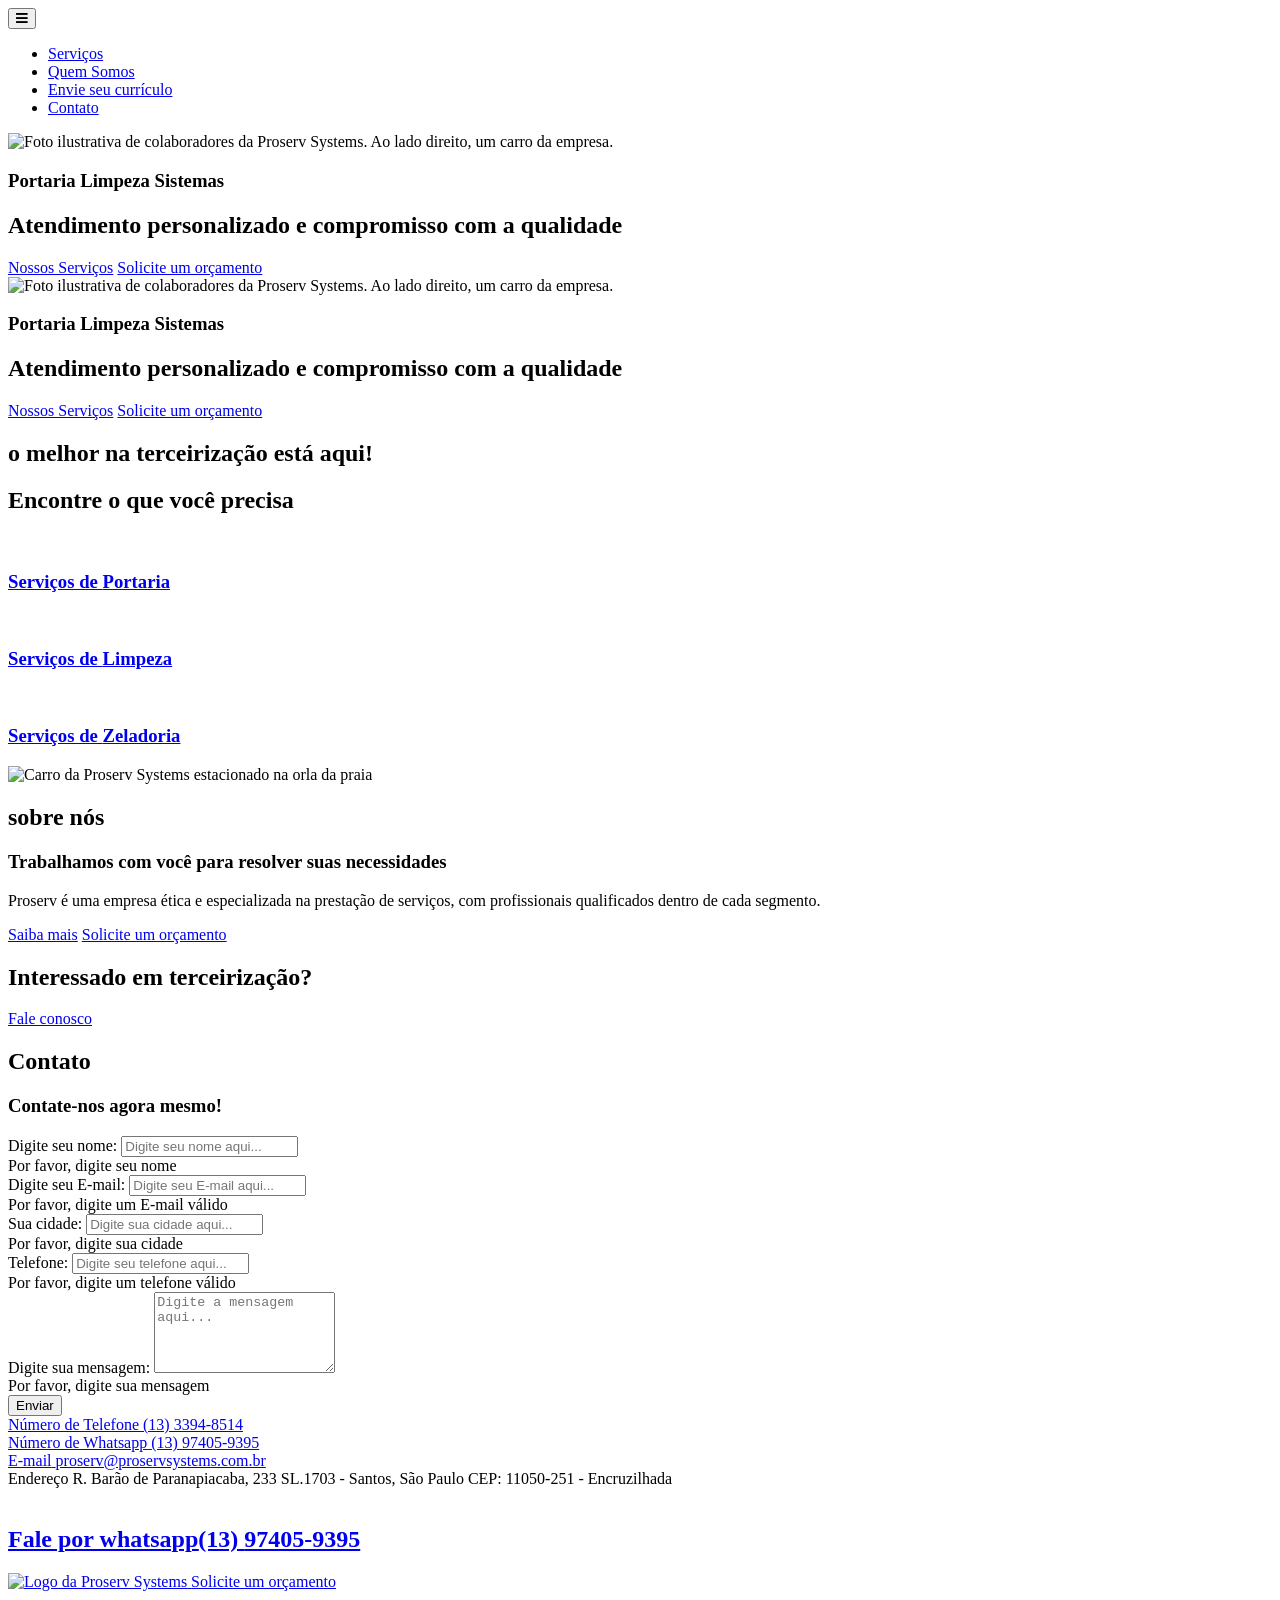
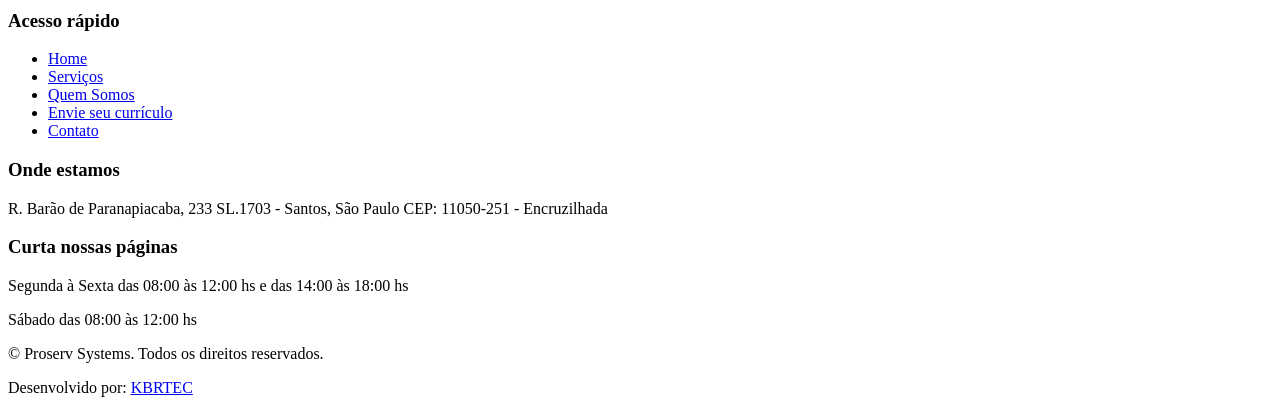
==== proserv/index.html @ 967d09c5 "Criando o site da PROSERV corrigido Retirei de todos as paginas o código que levava para o link exte" ====
<!DOCTYPE html>
<html lang='pt-br'>

<head>

    <!-- Global site tag (gtag.js) - Google Analytics -->
    <script async src="https://www.googletagmanager.com/gtag/js?id=UA-169419126-1"></script>
    <script>
        window.dataLayer = window.dataLayer || [];
        function gtag() { dataLayer.push(arguments); }
        gtag('js', new Date());

        gtag('config', 'UA-169419126-1');
    </script>


    <meta charset="utf-8">
    <meta name="viewport" content="width=device-width, initial-scale=1">
    <meta http-equiv="X-UA-Compatible" content="ie=edge">

    <!-- Rich Snippets - SCHEMA.ORG -->
    <script type="application/ld+json">
    {
      "@context": "https://schema.org",
      "@type": "LocalBusiness",
      "url": "https://proservsystems.com.br/",
	  "name": "Prestação de serviços de zeladoria, portaria e limpeza em Santos | PROSERV Systems",
	  "description": "Prestação de serviços de zeladoria, portaria e limpeza em Santos. Profissionais qualificados dentro de cada segmento. Atende toda a Baixada Santista",
	  "logo" : "https://proservsystems.com.br/images/logo-p.png",
      "telephone": "+55 (13) 97405-9395",
	  "email": "contato@proservsystems.com.br",
	  "address": {
		"@type" : "PostalAddress",
		"streetAddress" : "Rua Barão de Paranapiacaba, 233 - Sala 1703",
		"addressLocality" : "Encruzilhada - Santos",
		"addressRegion" : "São Paulo",
        "postalCode": "11050-251" },
	  "sameAs": [
		"https://www.facebook.com/Proserv-Systems-1912623182360476/",
		"https://www.instagram.com/proservsystems/"
		]
    }
</script>

    <!-- for Google -->
    <meta name="description"
        content="Prestação de serviços de zeladoria, portaria e limpeza em Santos. Profissionais qualificados dentro de cada segmento. Faça já seu orçamento." />
    <meta name="company" content="Prestação de serviços de zeladoria, portaria e limpeza em Santos | Proserv Systems" />
    <meta name="author" content="KBR TEC" />
    <meta name="copyright" content="Todos os direitos reservados" />
    <meta name="application-name"
        content="Prestação de serviços de zeladoria, portaria e limpeza em Santos | Proserv Systems" />
    <meta name="distribution" content="Global" />
    <meta name="rating" content="General" />
    <meta name="keywords" content="" />

    <!-- Facebook -->
    <meta property="og:type" content="website">
    <meta property="og:url" content="https://www.proservsystems.com.br">
    <meta property="og:title"
        content="Prestação de serviços de zeladoria, portaria e limpeza em Santos | Proserv Systems">
    <meta property="og:site_name"
        content="Prestação de serviços de zeladoria, portaria e limpeza em Santos | Proserv Systems">
    <meta property="og:description"
        content="Prestação de serviços de zeladoria, portaria e limpeza em Santos. Profissionais qualificados dentro de cada segmento. Faça já seu orçamento.">
    <meta property="og:image" content="https://www.proservsystems.com.br/images/proserv-logo-seo.png">

    <!-- Twitter -->
    <meta name="twitter:card" content="summary" />
    <meta name="twitter:title"
        content="Prestação de serviços de zeladoria, portaria e limpeza em Santos | Proserv Systems" />
    <meta property="twitter:description"
        content="Prestação de serviços de zeladoria, portaria e limpeza em Santos. Profissionais qualificados dentro de cada segmento. Faça já seu orçamento.">
    <meta property="twitter:image" content="https://www.proservsystems.com.br/images/proserv-logo-seo.png">
    <!-- /Share metatags goes here -->


    <link rel="apple-touch-icon" sizes="57x57"
        href="https://www.proservsystems.com.br/images/favicon/apple-icon-57x57.png">
    <link rel="apple-touch-icon" sizes="60x60"
        href="https://www.proservsystems.com.br/images/favicon/apple-icon-60x60.png">
    <link rel="apple-touch-icon" sizes="72x72"
        href="https://www.proservsystems.com.br/images/favicon/apple-icon-72x72.png">
    <link rel="apple-touch-icon" sizes="76x76"
        href="https://www.proservsystems.com.br/images/favicon/apple-icon-76x76.png">
    <link rel="apple-touch-icon" sizes="114x114"
        href="https://www.proservsystems.com.br/images/favicon/apple-icon-114x114.png">
    <link rel="apple-touch-icon" sizes="120x120"
        href="https://www.proservsystems.com.br/images/favicon/apple-icon-120x120.png">
    <link rel="apple-touch-icon" sizes="144x144"
        href="https://www.proservsystems.com.br/images/favicon/apple-icon-144x144.png">
    <link rel="apple-touch-icon" sizes="152x152"
        href="https://www.proservsystems.com.br/images/favicon/apple-icon-152x152.png">
    <link rel="apple-touch-icon" sizes="180x180"
        href="https://www.proservsystems.com.br/images/favicon/apple-icon-180x180.png">
    <link rel="icon" type="image/png" sizes="192x192"
        href="https://www.proservsystems.com.br/images/favicon/android-icon-192x192.png">
    <link rel="icon" type="image/png" sizes="32x32"
        href="https://www.proservsystems.com.br/images/favicon/favicon-32x32.png">
    <link rel="icon" type="image/png" sizes="96x96"
        href="https://www.proservsystems.com.br/images/favicon/favicon-96x96.png">
    <link rel="icon" type="image/png" sizes="16x16"
        href="https://www.proservsystems.com.br/images/favicon/favicon-16x16.png">
    <link rel="manifest" href="/manifest.json">
    <meta name="msapplication-TileColor" content="#ffffff">
    <meta name="msapplication-TileImage" content="https://www.proservsystems.com.br/ms-icon-144x144.png">
    <meta name="theme-color" content="#ffffff">


    <link rel="stylesheet" href="https://www.proservsystems.com.br/css/vendor/bootstrap.min.css">


    <link rel="stylesheet" href="https://cdnjs.cloudflare.com/ajax/libs/font-awesome/5.11.2/css/all.min.css"
        crossorigin="anonymous">


    <link rel="stylesheet" href="https://cdnjs.cloudflare.com/ajax/libs/slick-carousel/1.9.0/slick.min.css">
    <link rel="stylesheet" href="https://cdnjs.cloudflare.com/ajax/libs/slick-carousel/1.9.0/slick-theme.min.css">


    <link rel="stylesheet" href="https://www.proservsystems.com.br/css/style.css">

    <title>Serviços de Portaria, Zeladoria e Limpeza em Santos | PROSERV Systems</title>
</head>

<body>

    <header class="header header-home">
        <div class="container">
            <div class="row align-items-center justify-content-between">
                <div class="col-9 col-lg-4">
                    <a href="index.html" title="Ir para página inicial">
                        <div class="logo" title="Serviços de Portaria, Zeladoria e Limpeza em Santos | PROSERV Systems">
                        </div>
                    </a>
                </div>

                <div class="col-3 d-lg-none navbar-btn navbar-btn-home">
                    <button class="navbar-toggler" type="button" data-toggle="collapse" data-target="#menu"
                        aria-controls="menu" aria-expanded="false" aria-label="Alterna navegação">
                        <span class="navbar-toggler-icon"><i class="fas fa-bars icon"></i></span>
                    </button>
                </div>

                <nav class="navbar navbar-expand-lg col-lg-8 navbar-home">
                    <div class="collapse navbar-collapse" id="menu">
                        <ul class="navbar-nav">
                            <li class="nav-item ">
                                <a class="nav-link" href="servicos.html"
                                    title="Conheça os serviços da Proserv Systems em Santos">Serviços</a>
                            </li>
                            <li class="nav-item ">
                                <a class="nav-link" href="quem-somos.html" title="Conheça a Proserv Systems">Quem
                                    Somos</a>
                            </li>
                            <li class="nav-item ">
                                <a class="nav-link" href="envie-seu-curriculo.html"
                                    title="Envie seu currículo para a Proserv Systems">Envie seu currículo</a>
                            </li>
                            <li class="nav-item nav-item-rounded ">
                                <a class="nav-link" href="contato.html" title="Fale com a Proserv Systems">Contato</a>
                            </li>
                        </ul>
                    </div>
                </nav>
            </div>
        </div>
    </header>



    <main class="home">
        <div class="slider-main">
            <div class="item">
                <div class="background">
                    <div class="image">
                        <img src="https://www.proservsystems.com.br/images/banner.jpg"
                            alt="Foto ilustrativa de colaboradores da Proserv Systems. Ao lado direito, um carro da empresa."
                            title="Serviços de Portaria, Limpeza e Zeladoria em Santos | PROSERV Systems">
                    </div>
                </div>
                <div class="content">
                    <h3 class="subtitle"
                        title="Conheça os serviços de Portaria, Limpeza e Zeladoria em Santos | PROSERV Systems">
                        <span class="item">Portaria</span>
                        <span class="item">Limpeza</span>
                        <span class="item">Sistemas</span>
                    </h3>
                    <h2 class="title"
                        title="Atendimento personalizado e serviço de qualidade em Santos | PROSERV Systems">Atendimento
                        personalizado e compromisso com a qualidade</h2>
                    <div class="btn-action">
                        <a href="servicos.html" title="Conheça os serviços da Proserv Systems em Santos"
                            class="btn btn-white">Nossos Serviços</a>
                        <a href="contato.html" title="Solicite um orçamento com a Proserv Systems em Santos"
                            class="btn btn-orange">Solicite um orçamento</a>
                    </div>
                </div>
            </div>
            <div class="item">
                <div class="background">
                    <div class="image">
                        <img src="https://www.proservsystems.com.br/images/banner.jpg"
                            alt="Foto ilustrativa de colaboradores da Proserv Systems. Ao lado direito, um carro da empresa."
                            title="Serviços de Portaria, Limpeza e Zeladoria na Baixada Santista | PROSERV Systems">
                    </div>
                </div>
                <div class="content">
                    <h3 class="subtitle"
                        title="Conheça os serviços de Portaria, Limpeza e Zeladoria na Baixada Santista | PROSERV Systems">
                        <span class="item">Portaria</span>
                        <span class="item">Limpeza</span>
                        <span class="item">Sistemas</span>
                    </h3>
                    <h2 class="title"
                        title="Atendimento personalizado e serviço de qualidade na Baixada Santista | PROSERV Systems">
                        Atendimento personalizado e compromisso com a qualidade</h2>
                    <div class="btn-action">
                        <a href="servicos.html" title="Conheça os serviços da Proserv Systems na Baixada Santista"
                            class="btn btn-white">Nossos Serviços</a>
                        <a href="contato.html" title="Solicite um orçamento com a Proserv Systems na Baixada Santista"
                            class="btn btn-orange">Solicite um orçamento</a>
                    </div>
                </div>
            </div>
        </div>

        <section class="servicos">
            <div class="container">
                <div class="row">
                    <div class="col-12">
                        <div class="box-title box-title-center">
                            <h1 class="title"
                                title="Serviços de Portaria, Zeladoria e Limpeza em Santos | PROSERV System">o melhor na
                                terceirização está aqui!</h1>
                            <h2 class="subtitle" title="Encontre o melhor da terceirização com a Proserv Systems">
                                Encontre o que você precisa</h2>
                        </div>
                    </div>
                </div>

                <div class="row lista-servicos">
                    <a href="servicos.html" title="Ver mais informações sobre os serviços de portaria | Proserv Systems"
                        class="col-md-4 item">
                        <div class="image">
                            <img src="https://www.proservsystems.com.br/images/servicos/portaria.png" class="img-fluid"
                                alt="" title="Serviços de Portaria em Santos | Proserv Systems">
                            <div class="icon"></div>
                        </div>
                        <div class="content">
                            <h3 class="title"
                                title="Saiba mais sobre os serviços de Portaria realizado pela Proserv Systems">
                                Serviços de
                                <span class="desc">Portaria</span>
                            </h3>
                        </div>
                    </a>

                    <a href="servicos.html" title="Ver mais informações sobre os serviços de limpeza | Proserv Systems"
                        class="col-md-4 item">
                        <div class="image">
                            <img src="https://www.proservsystems.com.br/images/servicos/limpeza.png" class="img-fluid"
                                alt="" title="Serviços de Limpeza em Santos | Proserv Systems">
                            <div class="icon"></div>
                        </div>
                        <div class="content">
                            <h3 class="title"
                                title="Saiba mais sobre os serviços de Limpeza realizado pela Proserv Systems">
                                Serviços de
                                <span class="desc">Limpeza</span>
                            </h3>
                        </div>
                    </a>

                    <a href="servicos.html"
                        title="Ver mais informações sobre os serviços de zeladoria | Proserv Systems"
                        class="col-md-4 item">
                        <div class="image">
                            <img src="https://www.proservsystems.com.br/images/servicos/zeladoria.png" class="img-fluid"
                                alt="" title="Serviços de Zeladoria em Santos | Proserv Systems">
                            <div class="icon"></div>
                        </div>
                        <div class="content">
                            <h3 class="title"
                                title="Saiba mais sobre os serviços de Zeladoria realizado pela Proserv Systems">
                                Serviços de
                                <span class="desc">Zeladoria</span>
                            </h3>
                        </div>
                    </a>
                </div>
            </div>
        </section>

        <section class="sobre">
            <div class="container-4k">
                <div class="row">
                    <div class="col-lg-5 destaque">
                        <div class="image">
                            <img src="https://www.proservsystems.com.br/images/carro-proserv.jpg"
                                alt="Carro da Proserv Systems estacionado na orla da praia"
                                title="Serviços de Portaria, Zeladoria e Limpeza em toda Baixada Santista | PROSERV Systems"
                                class="img">
                        </div>
                    </div>

                    <div class="col-lg-7 info">
                        <div class="content">
                            <div class="box-title">
                                <h2 class="title" title="Conheça a Proserv Systems">sobre nós</h2>
                                <h3 class="subtitle" title="Resolvemos suas necessidades com trabalho de qualidade">
                                    Trabalhamos com você para resolver suas necessidades</h3>
                            </div>

                            <p class="text">Proserv é uma empresa ética e especializada na prestação de serviços, com
                                profissionais qualificados dentro de cada segmento.</p>

                            <div class="btn-action">
                                <a href="quem-somos.html" title="Conheça a Proserv Systems"
                                    class="btn btn-orange btn-orange-outline">Saiba mais</a>
                                <a href="contato.html" title="Solicite um orçamento com a Proserv Systems"
                                    class="btn btn-white btn-white-outline">Solicite um orçamento</a>
                            </div>
                        </div>
                    </div>
                </div>
            </div>
        </section>

        <div class="cta">
            <div class="container">
                <div class="row">
                    <div class="col-12 content">
                        <h2 class="title" title="Tenha o melhor da terceirização com a Proserv Systems">Interessado em
                            terceirização?</h2>
                        <a href="contato.html" title="Fale com a Proserv Systems" class="btn btn-white">Fale conosco</a>
                    </div>
                </div>
            </div>
        </div>

        <section class="contato">
            <div class="container">
                <div class="row">
                    <div class="col-lg-6 form">
                        <div class="box-title">
                            <h2 class="title" title="Entre em contato com a Proserv Systems">Contato</h2>
                            <h3 class="subtitle"
                                title="A Proserv Systems atende toda a Baixada Santista, entre em contato agora mesmo">
                                Contate-nos agora mesmo!</h3>
                        </div>

                        <div class="alerts">

                        </div>

                        <form class="needs-validation form-default" method="POST"
                            action="https://www.proservsystems.com.br/contato" novalidate>
                            <input type="hidden" name="_token" value="OtVIyvFbImjmT1No0rNifzD20YSqxWtW8DyvODJH">
                            <div class="form-row">
                                <div class="col-12">
                                    <label for="nome">Digite seu nome:</label>
                                    <input type="text" class="form-control" maxlength="600" name="nome" value=""
                                        id="nome" placeholder="Digite seu nome aqui..." required>
                                    <div class="invalid-feedback">
                                        Por favor, digite seu nome
                                    </div>
                                </div>
                            </div>

                            <div class="form-row">
                                <div class="col-12">
                                    <label for="email">Digite seu E-mail:</label>
                                    <input type="email" class="form-control" maxlength="600" name="email" value=""
                                        id="email" placeholder="Digite seu E-mail aqui..." required>
                                    <div class="invalid-feedback">
                                        Por favor, digite um E-mail válido
                                    </div>
                                </div>
                            </div>

                            <div class="form-row">
                                <div class="col-md-6">
                                    <label for="cidade">Sua cidade:</label>
                                    <input type="text" class="form-control" maxlength="600" name="cidade" value=""
                                        id="cidade" placeholder="Digite sua cidade aqui..." required>
                                    <div class="invalid-feedback">
                                        Por favor, digite sua cidade
                                    </div>
                                </div>

                                <div class="col-md-6">
                                    <label for="tel">Telefone:</label>
                                    <input type="tel" class="form-control" maxlength="15" name="tel" value="" id="tel"
                                        placeholder="Digite seu telefone aqui..." data-mask="(99) 99999-9999" required>
                                    <div class="invalid-feedback">
                                        Por favor, digite um telefone válido
                                    </div>
                                </div>
                            </div>

                            <div class="form-row">
                                <div class="col-12">
                                    <label for="msg">Digite sua mensagem:</label>
                                    <textarea class="form-control" maxlength="600" name="msg" value="" id="msg" rows="5"
                                        placeholder="Digite a mensagem aqui..." required></textarea>
                                    <div class="invalid-feedback">
                                        Por favor, digite sua mensagem
                                    </div>
                                </div>
                            </div>

                            <button title="Enviar mensagem" type="submit"
                                class="btn btn-orange btn-orange-outline">Enviar</button>
                        </form>
                    </div>

                    <div class="col-lg-6 info">
                        <div class="lista-contato">
                            <a href="tel:1333948514" title="Ligar para a Proserv Systems" target="_blank" class="item">
                                <div class="image">
                                    <div class="icon" id="icon-tel"></div>
                                </div>
                                <div class="content">
                                    <span class="title">Número de Telefone</span>
                                    <span class="desc">(13) 3394-8514</span>
                                </div>
                            </a>

                            <a href="https://api.whatsapp.com/send?phone=5513974059395"
                                title="Fale com a Proserv Systems por WhatsApp" target="_blank" class="item whatslink">
                                <div class="image">
                                    <div class="icon" id="icon-whats"></div>
                                </div>
                                <div class="content">
                                    <span class="title">Número de Whatsapp</span>
                                    <span class="desc">(13) 97405-9395</span>
                                </div>
                            </a>

                            <a href="mailto:proserv@proservsystems.com.br" title="Enviar e-mail para a Proserv Systems"
                                target="_blank" class="item">
                                <div class="image">
                                    <div class="icon" id="icon-email"></div>
                                </div>
                                <div class="content">
                                    <span class="title">E-mail</span>
                                    <span class="desc">proserv@proservsystems.com.br</span>
                                </div>
                            </a>
                        </div>

                        <div class="mapa" id="googleMapsArea">
                            <div id="googleMaps"
                                src="https://www.google.com/maps/embed?pb=!1m18!1m12!1m3!1d3646.1031574713184!2d-46.32870668537395!3d-23.956792082197996!2m3!1f0!2f0!3f0!3m2!1i1024!2i768!4f13.1!3m3!1m2!1s0x94ce038d740b7ebd%3A0xef284ff84f999045!2sProserv!5e0!3m2!1spt-BR!2sbr!4v1586793120294!5m2!1spt-BR!2sbr"
                                frameborder="0" style="border:0;" allowfullscreen="" aria-hidden="false" tabindex="0">
                            </div>

                            <div class="info-mapa">
                                <div class="image">
                                    <div class="icon" id="icon-mapa"></div>
                                </div>
                                <div class="content">
                                    <span class="title" title="Veja o endereço da Proserv Systems">Endereço</span>
                                    <span class="desc">R. Barão de Paranapiacaba, 233 SL.1703 - Santos, São Paulo CEP:
                                        11050-251 - Encruzilhada</span>
                                </div>
                            </div>
                        </div>
                    </div>
                </div>
            </div>
        </section>
    </main>


    <a href="https://api.whatsapp.com/send?phone=5513974059395" title="Fale conosco por WhatsApp" target="_blank"
        id="whatsappBtn" class="whatsapp-btn  whatslink">
        <div class="icon">
            <img src="https://www.proservsystems.com.br/images/icons/whatsapp.png" alt="" class="img-fluid">
        </div>
        <div class="desc">
            <h2 class="title">Fale por whatsapp<span class="special">(13) <span class="number">97405-9395</span></span>
            </h2>
        </div>
    </a>


    <footer class="footer ">
        <div class="container">
            <div class="row content">
                <div class="col-md-6 col-lg-4 principal">
                    <a href="index.html" title="Ir para página inicial" class="link">
                        <img src="https://www.proservsystems.com.br/images/logo-g-b.png" alt="Logo da Proserv Systems"
                            title="O melhor da terceirização em toda Baixada Santista | PROSERV Systems" class="logo">
                    </a>
                    <a href="contato.html" title="Solicite um orçamento com a Proserv" class="btn btn-orange">Solicite
                        um orçamento</a>
                </div>

                <div class="col-md-6 col-lg-3 acesso">
                    <h3 class="title" title="Encontre as principais áreas do site">Acesso rápido</h3>
                    <ul class="menu">
                        <li class="menu-item">
                            <a href="index.html" title="Ir para página inicial" class="menu-link">Home</a>
                        </li>
                        <li class="menu-item">
                            <a href="servicos.html" title="Conheça os serviços da Proserv Systems na Baixada Santista"
                                class="menu-link">Serviços</a>
                        </li>
                        <li class="menu-item">
                            <a href="quem-somos.html" title="Conheça a Proserv Systems" class="menu-link">Quem Somos</a>
                        </li>
                        <li class="menu-item">
                            <a href="envie-seu-curriculo.html" title="Envie seu currículo para a Proserv Systems"
                                class="menu-link">Envie seu currículo</a>
                        </li>
                        <li class="menu-item">
                            <a href="contato.html" title="Entre em contato com a Proserv Systems"
                                class="menu-link">Contato</a>
                        </li>
                    </ul>
                </div>

                <div class="col-md-12 col-lg-5 info">
                    <div class="row">
                        <div class="col-md-6 local">
                            <h3 class="title" title="Veja o endereço da Proserv Systems, estamos em Santos">Onde estamos
                            </h3>
                            <p class="text">R. Barão de Paranapiacaba, 233 SL.1703 - Santos, São Paulo CEP: 11050-251 -
                                Encruzilhada</p>
                        </div>
                        <div class="col-md-6 social">
                            <h3 class="title" title="Acompanhe-nos nas redes sociais">Curta nossas páginas</h3>
                            <div class="social-links">
                                <a href="https://www.facebook.com/Proserv-Systems-1912623182360476/"
                                    title="Curta nossa página no Facebook" target="_blank" class="item">
                                    <div class="icon" id="icon-facebook"></div>
                                </a>
                                <a href="https://www.instagram.com/proservsystems/" title="Siga-nos no Instagram"
                                    target="_blank" class="item">
                                    <div class="icon" id="icon-instagram"></div>
                                </a>

                            </div>
                        </div>
                    </div>
                    <div class="row">
                        <div class="col-12 atendimento">
                            <div class="image">
                                <div class="icon" id="icon-atendimento"></div>
                            </div>
                            <div class="content">
                                <p class="text">Segunda à Sexta das 08:00 às 12:00 hs e das 14:00 às 18:00 hs</p>
                                <p class="text">Sábado das 08:00 às 12:00 hs</p>
                            </div>
                        </div>
                    </div>
                </div>
            </div>
        </div>

        <div class="footer-copy">
            <div class="container">
                <div class="row">
                    <div class="col-md-6 copy">
                        <p class="text">&copy; Proserv Systems. Todos os direitos reservados.</p>
                    </div>
                    <div class="col-md-6 dev">
                        <p class="text">Desenvolvido por: <a href="https://kbrtec.com.br"
                                title="Acessar o site da KBRTEC" class="link">KBRTEC</a></p>
                    </div>
                </div>
            </div>
        </div>
    </footer>


    <script src="https://cdnjs.cloudflare.com/ajax/libs/popper.js/1.14.3/umd/popper.min.js"
        integrity="sha384-ZMP7rVo3mIykV+2+9J3UJ46jBk0WLaUAdn689aCwoqbBJiSnjAK/l8WvCWPIPm49"
        crossorigin="anonymous"></script>


    <script data-search-pseudo-elements src="https://www.proservsystems.com.br/js/vendor.min.js"></script>
    <script>
        $(window).scroll(function () {
            var altura = $('#googleMapsArea').offset().top;
            showMaps(altura);
        });
    </script>
    <script src="https://www.proservsystems.com.br/js/main.min.js"></script>
</body>

</html>
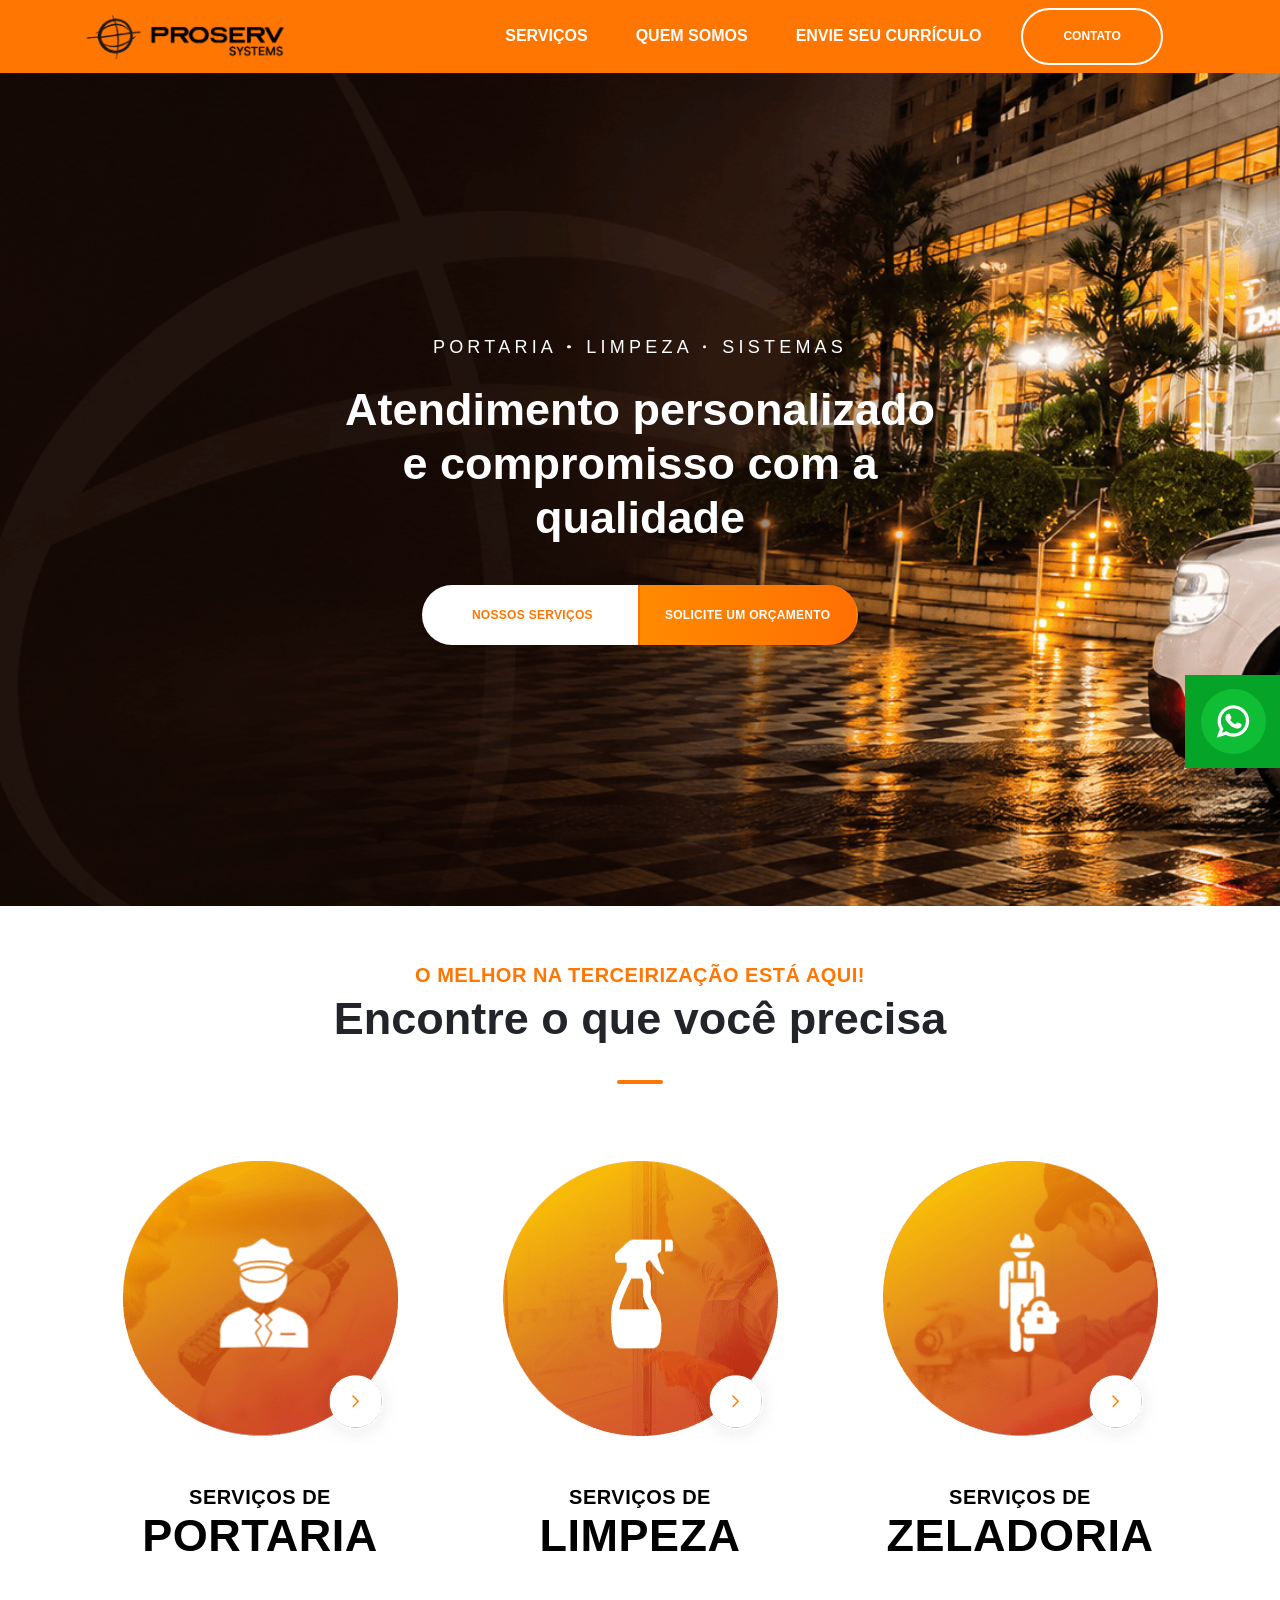
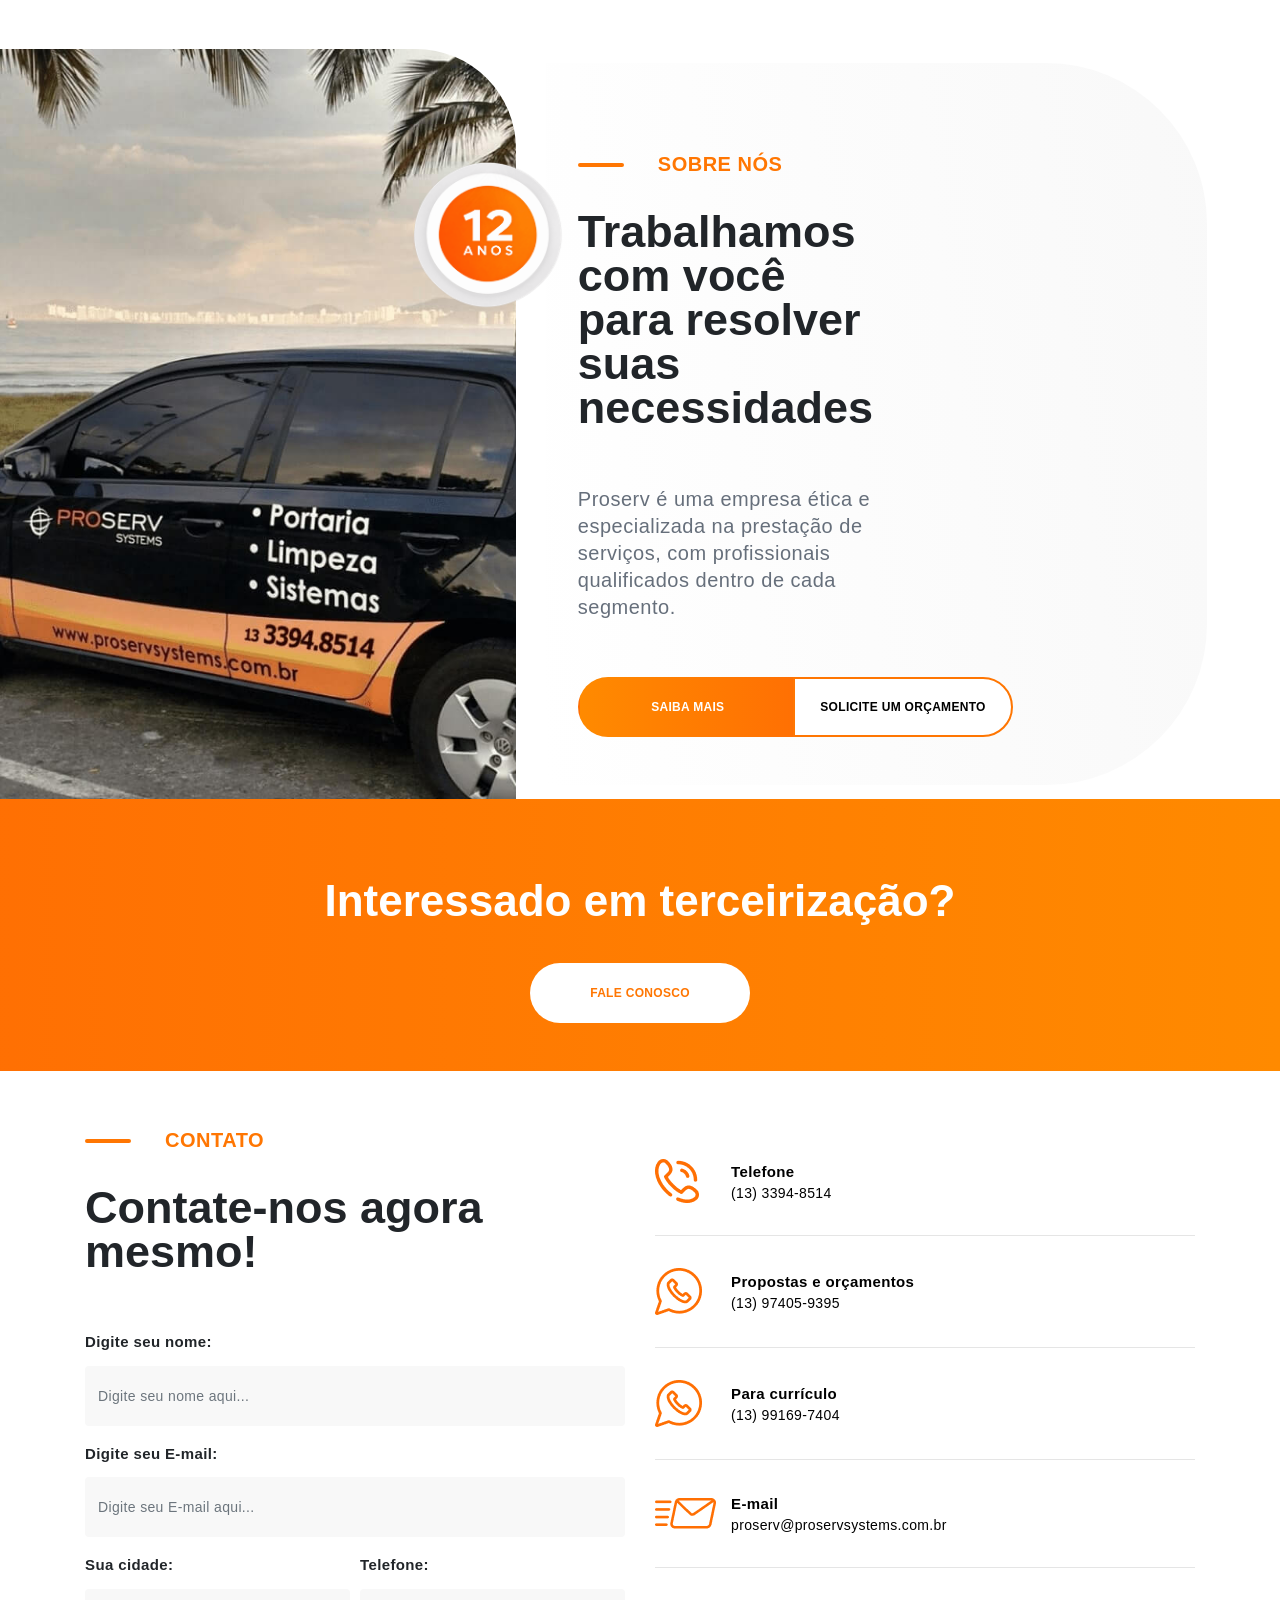
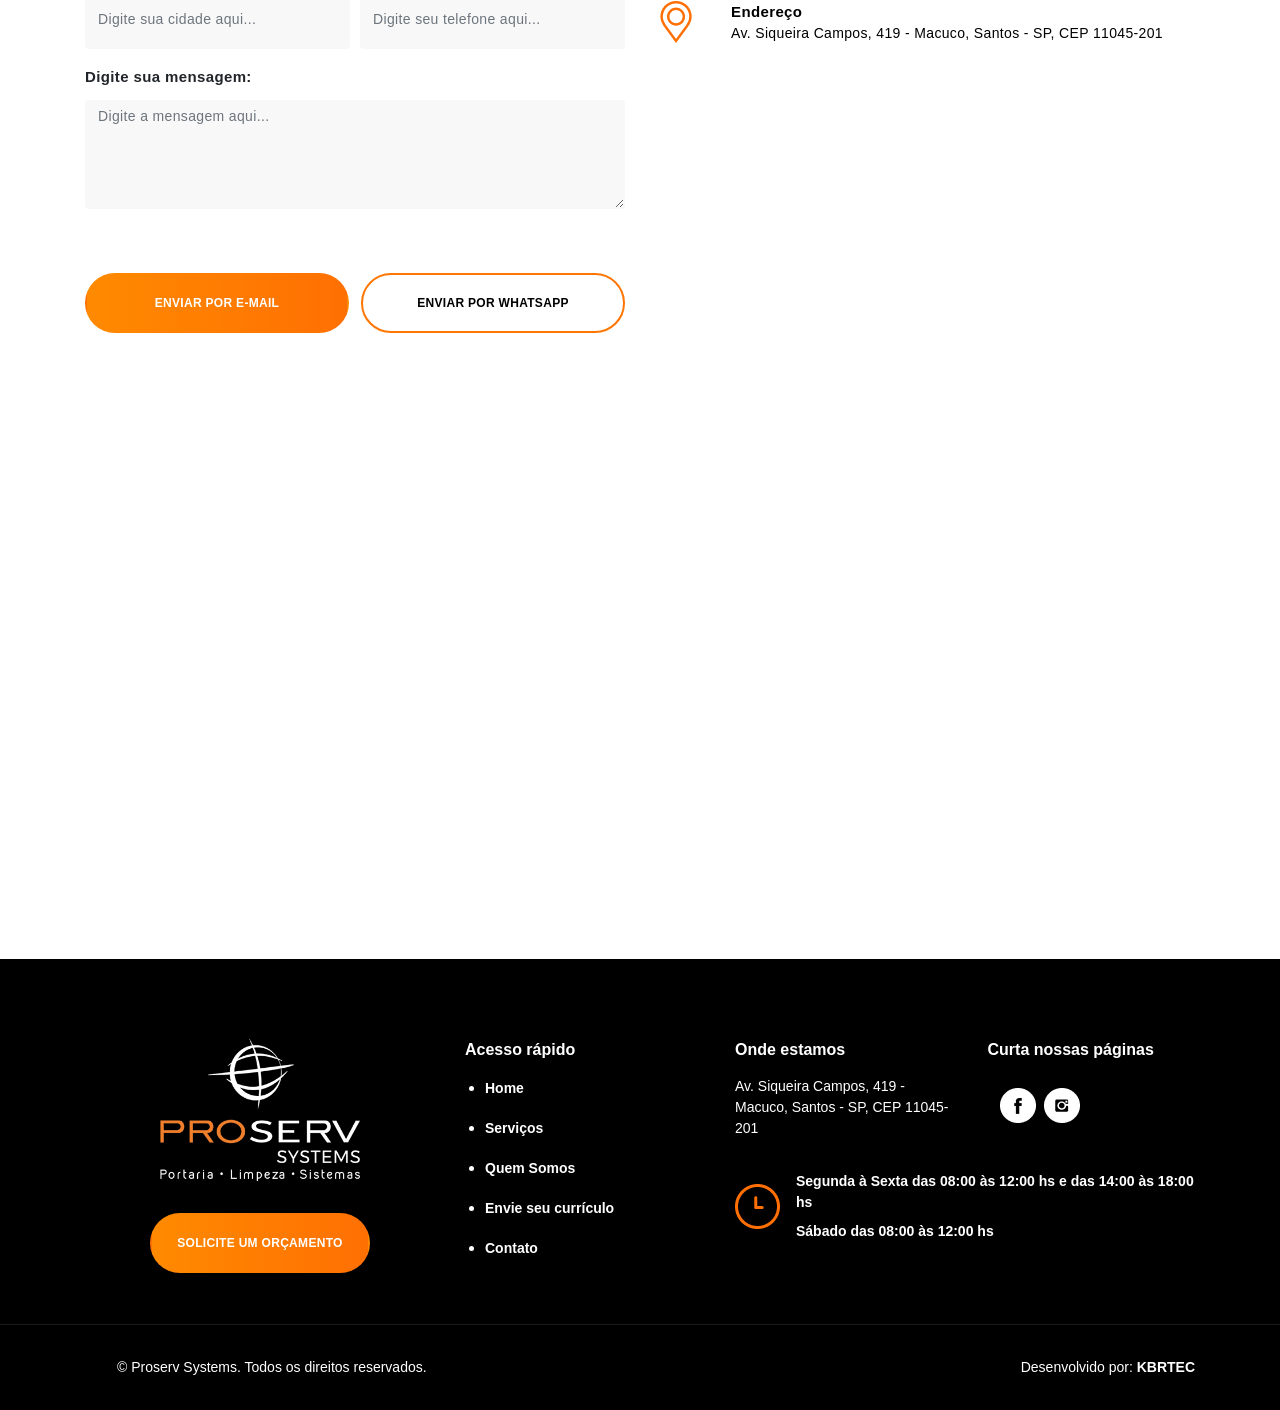
==== commit 2dba5d1a: "corrigi" ====
--- a/proserv/index.html
+++ b/proserv/index.html
@@ -26,15 +26,16 @@
       "url": "https://proservsystems.com.br/",
 	  "name": "Prestação de serviços de zeladoria, portaria e limpeza em Santos | PROSERV Systems",
 	  "description": "Prestação de serviços de zeladoria, portaria e limpeza em Santos. Profissionais qualificados dentro de cada segmento. Atende toda a Baixada Santista",
-	  "logo" : "https://proservsystems.com.br/images/logo-p.png",
-      "telephone": "+55 (13) 97405-9395",
+      "logo" : "images/logo-p.png",
+      "telephone": "+55 (13) 3394-8514",
 	  "email": "contato@proservsystems.com.br",
 	  "address": {
 		"@type" : "PostalAddress",
-		"streetAddress" : "Rua Barão de Paranapiacaba, 233 - Sala 1703",
-		"addressLocality" : "Encruzilhada - Santos",
-		"addressRegion" : "São Paulo",
-        "postalCode": "11050-251" },
+		"streetAddress" : "Avenida Siqueira Campos, 419 - Macuco",
+		"addressLocality" : "Santos",
+		"addressRegion" : "SP",
+        "postalCode": "11045-201",
+        "addressCountry": "BR" },
 	  "sameAs": [
 		"https://www.facebook.com/Proserv-Systems-1912623182360476/",
 		"https://www.instagram.com/proservsystems/"
@@ -63,7 +64,7 @@
         content="Prestação de serviços de zeladoria, portaria e limpeza em Santos | Proserv Systems">
     <meta property="og:description"
         content="Prestação de serviços de zeladoria, portaria e limpeza em Santos. Profissionais qualificados dentro de cada segmento. Faça já seu orçamento.">
-    <meta property="og:image" content="https://www.proservsystems.com.br/images/proserv-logo-seo.png">
+    <meta property="og:image" content="images/proserv-logo-seo.png">
 
     <!-- Twitter -->
     <meta name="twitter:card" content="summary" />
@@ -71,54 +72,52 @@
         content="Prestação de serviços de zeladoria, portaria e limpeza em Santos | Proserv Systems" />
     <meta property="twitter:description"
         content="Prestação de serviços de zeladoria, portaria e limpeza em Santos. Profissionais qualificados dentro de cada segmento. Faça já seu orçamento.">
-    <meta property="twitter:image" content="https://www.proservsystems.com.br/images/proserv-logo-seo.png">
+    <meta property="twitter:image" content="images/proserv-logo-seo.png">
     <!-- /Share metatags goes here -->
 
 
     <link rel="apple-touch-icon" sizes="57x57"
-        href="https://www.proservsystems.com.br/images/favicon/apple-icon-57x57.png">
+        href="images/favicon/apple-icon-57x57.png">
     <link rel="apple-touch-icon" sizes="60x60"
-        href="https://www.proservsystems.com.br/images/favicon/apple-icon-60x60.png">
+        href="images/favicon/apple-icon-60x60.png">
     <link rel="apple-touch-icon" sizes="72x72"
-        href="https://www.proservsystems.com.br/images/favicon/apple-icon-72x72.png">
+        href="images/favicon/apple-icon-72x72.png">
     <link rel="apple-touch-icon" sizes="76x76"
-        href="https://www.proservsystems.com.br/images/favicon/apple-icon-76x76.png">
+        href="images/favicon/apple-icon-76x76.png">
     <link rel="apple-touch-icon" sizes="114x114"
-        href="https://www.proservsystems.com.br/images/favicon/apple-icon-114x114.png">
+        href="images/favicon/apple-icon-114x114.png">
     <link rel="apple-touch-icon" sizes="120x120"
-        href="https://www.proservsystems.com.br/images/favicon/apple-icon-120x120.png">
+        href="images/favicon/apple-icon-120x120.png">
     <link rel="apple-touch-icon" sizes="144x144"
-        href="https://www.proservsystems.com.br/images/favicon/apple-icon-144x144.png">
+        href="images/favicon/apple-icon-144x144.png">
     <link rel="apple-touch-icon" sizes="152x152"
-        href="https://www.proservsystems.com.br/images/favicon/apple-icon-152x152.png">
+        href="images/favicon/apple-icon-152x152.png">
     <link rel="apple-touch-icon" sizes="180x180"
-        href="https://www.proservsystems.com.br/images/favicon/apple-icon-180x180.png">
+        href="images/favicon/apple-icon-180x180.png">
     <link rel="icon" type="image/png" sizes="192x192"
-        href="https://www.proservsystems.com.br/images/favicon/android-icon-192x192.png">
+        href="images/favicon/android-icon-192x192.png">
     <link rel="icon" type="image/png" sizes="32x32"
-        href="https://www.proservsystems.com.br/images/favicon/favicon-32x32.png">
+        href="images/favicon/favicon-32x32.png">
     <link rel="icon" type="image/png" sizes="96x96"
-        href="https://www.proservsystems.com.br/images/favicon/favicon-96x96.png">
+        href="images/favicon/favicon-96x96.png">
     <link rel="icon" type="image/png" sizes="16x16"
-        href="https://www.proservsystems.com.br/images/favicon/favicon-16x16.png">
-    <link rel="manifest" href="/manifest.json">
+        href="images/favicon/favicon-16x16.png">
     <meta name="msapplication-TileColor" content="#ffffff">
-    <meta name="msapplication-TileImage" content="https://www.proservsystems.com.br/ms-icon-144x144.png">
+    <meta name="msapplication-TileImage" content="images/favicon/apple-icon-144x144.png">
     <meta name="theme-color" content="#ffffff">
 
 
-    <link rel="stylesheet" href="https://www.proservsystems.com.br/css/vendor/bootstrap.min.css">
-
-
-    <link rel="stylesheet" href="https://cdnjs.cloudflare.com/ajax/libs/font-awesome/5.11.2/css/all.min.css"
-        crossorigin="anonymous">
-
-
-    <link rel="stylesheet" href="https://cdnjs.cloudflare.com/ajax/libs/slick-carousel/1.9.0/slick.min.css">
-    <link rel="stylesheet" href="https://cdnjs.cloudflare.com/ajax/libs/slick-carousel/1.9.0/slick-theme.min.css">
-
-
-    <link rel="stylesheet" href="https://www.proservsystems.com.br/css/style.css">
+    <link rel="stylesheet" href="css/style.css">
+
+
+    <link rel="stylesheet" href="css/style2.css">
+
+
+    <link rel="stylesheet" href="css/style3.css">
+    <link rel="stylesheet" href="css/style4.css">
+
+
+    <link rel="stylesheet" href="css/style5.css">
 
     <title>Serviços de Portaria, Zeladoria e Limpeza em Santos | PROSERV Systems</title>
 </head>
@@ -174,8 +173,8 @@
             <div class="item">
                 <div class="background">
                     <div class="image">
-                        <img src="https://www.proservsystems.com.br/images/banner.jpg"
-                            alt="Foto ilustrativa de colaboradores da Proserv Systems. Ao lado direito, um carro da empresa."
+                        <img src="images/banner2.png"
+                            alt="Carro da Proserv Systems em frente a um prédio durante a noite."
                             title="Serviços de Portaria, Limpeza e Zeladoria em Santos | PROSERV Systems">
                     </div>
                 </div>
@@ -197,32 +196,6 @@
                     </div>
                 </div>
             </div>
-            <div class="item">
-                <div class="background">
-                    <div class="image">
-                        <img src="https://www.proservsystems.com.br/images/banner.jpg"
-                            alt="Foto ilustrativa de colaboradores da Proserv Systems. Ao lado direito, um carro da empresa."
-                            title="Serviços de Portaria, Limpeza e Zeladoria na Baixada Santista | PROSERV Systems">
-                    </div>
-                </div>
-                <div class="content">
-                    <h3 class="subtitle"
-                        title="Conheça os serviços de Portaria, Limpeza e Zeladoria na Baixada Santista | PROSERV Systems">
-                        <span class="item">Portaria</span>
-                        <span class="item">Limpeza</span>
-                        <span class="item">Sistemas</span>
-                    </h3>
-                    <h2 class="title"
-                        title="Atendimento personalizado e serviço de qualidade na Baixada Santista | PROSERV Systems">
-                        Atendimento personalizado e compromisso com a qualidade</h2>
-                    <div class="btn-action">
-                        <a href="servicos.html" title="Conheça os serviços da Proserv Systems na Baixada Santista"
-                            class="btn btn-white">Nossos Serviços</a>
-                        <a href="contato.html" title="Solicite um orçamento com a Proserv Systems na Baixada Santista"
-                            class="btn btn-orange">Solicite um orçamento</a>
-                    </div>
-                </div>
-            </div>
         </div>
 
         <section class="servicos">
@@ -243,7 +216,7 @@
                     <a href="servicos.html" title="Ver mais informações sobre os serviços de portaria | Proserv Systems"
                         class="col-md-4 item">
                         <div class="image">
-                            <img src="https://www.proservsystems.com.br/images/servicos/portaria.png" class="img-fluid"
+                            <img src="images/servicos/portaria.png" class="img-fluid"
                                 alt="" title="Serviços de Portaria em Santos | Proserv Systems">
                             <div class="icon"></div>
                         </div>
@@ -259,7 +232,7 @@
                     <a href="servicos.html" title="Ver mais informações sobre os serviços de limpeza | Proserv Systems"
                         class="col-md-4 item">
                         <div class="image">
-                            <img src="https://www.proservsystems.com.br/images/servicos/limpeza.png" class="img-fluid"
+                            <img src="images/servicos/limpeza.png" class="img-fluid"
                                 alt="" title="Serviços de Limpeza em Santos | Proserv Systems">
                             <div class="icon"></div>
                         </div>
@@ -276,7 +249,7 @@
                         title="Ver mais informações sobre os serviços de zeladoria | Proserv Systems"
                         class="col-md-4 item">
                         <div class="image">
-                            <img src="https://www.proservsystems.com.br/images/servicos/zeladoria.png" class="img-fluid"
+                            <img src="images/servicos/zeladoria.png" class="img-fluid"
                                 alt="" title="Serviços de Zeladoria em Santos | Proserv Systems">
                             <div class="icon"></div>
                         </div>
@@ -297,7 +270,7 @@
                 <div class="row">
                     <div class="col-lg-5 destaque">
                         <div class="image">
-                            <img src="https://www.proservsystems.com.br/images/carro-proserv.jpg"
+                            <img src="images/carro-proserv.jpg"
                                 alt="Carro da Proserv Systems estacionado na orla da praia"
                                 title="Serviços de Portaria, Zeladoria e Limpeza em toda Baixada Santista | PROSERV Systems"
                                 class="img">
@@ -354,7 +327,8 @@
 
                         </div>
 
-                        <form class="needs-validation form-default" method="POST"
+                        <form data-email-suspended data-whatsapp-number="5513974059395"
+                            class="needs-validation form-default" method="POST"
                             action="https://www.proservsystems.com.br/contato" novalidate>
                             <input type="hidden" name="_token" value="OtVIyvFbImjmT1No0rNifzD20YSqxWtW8DyvODJH">
                             <div class="form-row">
@@ -410,31 +384,49 @@
                                 </div>
                             </div>
 
-                            <button title="Enviar mensagem" type="submit"
-                                class="btn btn-orange btn-orange-outline">Enviar</button>
+                            <div class="form-actions">
+                                <button title="Enviar mensagem por e-mail" type="submit"
+                                    class="btn btn-orange btn-orange-outline">Enviar por e-mail</button>
+                                <a data-whatsapp-send href="https://wa.me/5513974059395" target="_blank"
+                                    rel="noopener noreferrer" title="Enviar mensagem pelo WhatsApp"
+                                    class="btn btn-white btn-white-outline">Enviar por WhatsApp</a>
+                            </div>
                         </form>
                     </div>
 
                     <div class="col-lg-6 info">
                         <div class="lista-contato">
-                            <a href="tel:1333948514" title="Ligar para a Proserv Systems" target="_blank" class="item">
+                            <a href="tel:+551333948514" title="Ligar para a Proserv Systems" class="item">
                                 <div class="image">
                                     <div class="icon" id="icon-tel"></div>
                                 </div>
                                 <div class="content">
-                                    <span class="title">Número de Telefone</span>
+                                    <span class="title">Telefone</span>
                                     <span class="desc">(13) 3394-8514</span>
                                 </div>
                             </a>
 
                             <a href="https://api.whatsapp.com/send?phone=5513974059395"
-                                title="Fale com a Proserv Systems por WhatsApp" target="_blank" class="item whatslink">
+                                title="Fale com a Proserv Systems sobre propostas e orçamentos pelo WhatsApp"
+                                target="_blank" rel="noopener noreferrer" class="item whatslink">
                                 <div class="image">
                                     <div class="icon" id="icon-whats"></div>
                                 </div>
                                 <div class="content">
-                                    <span class="title">Número de Whatsapp</span>
+                                    <span class="title">Propostas e orçamentos</span>
                                     <span class="desc">(13) 97405-9395</span>
+                                </div>
+                            </a>
+
+                            <a href="https://api.whatsapp.com/send?phone=5513991697404"
+                                title="Fale com a Proserv Systems sobre currículos pelo WhatsApp" target="_blank"
+                                rel="noopener noreferrer" class="item whatslink">
+                                <div class="image">
+                                    <div class="icon" id="icon-whats"></div>
+                                </div>
+                                <div class="content">
+                                    <span class="title">Para currículo</span>
+                                    <span class="desc">(13) 99169-7404</span>
                                 </div>
                             </a>
 
@@ -448,24 +440,28 @@
                                     <span class="desc">proserv@proservsystems.com.br</span>
                                 </div>
                             </a>
-                        </div>
-
-                        <div class="mapa" id="googleMapsArea">
-                            <div id="googleMaps"
-                                src="https://www.google.com/maps/embed?pb=!1m18!1m12!1m3!1d3646.1031574713184!2d-46.32870668537395!3d-23.956792082197996!2m3!1f0!2f0!3f0!3m2!1i1024!2i768!4f13.1!3m3!1m2!1s0x94ce038d740b7ebd%3A0xef284ff84f999045!2sProserv!5e0!3m2!1spt-BR!2sbr!4v1586793120294!5m2!1spt-BR!2sbr"
-                                frameborder="0" style="border:0;" allowfullscreen="" aria-hidden="false" tabindex="0">
-                            </div>
-
-                            <div class="info-mapa">
+
+                            <a href="https://www.google.com/maps/search/?api=1&query=Av.+Siqueira+Campos,+419,+Macuco,+Santos,+SP,+11045-201"
+                                title="Ver endereço da Proserv Systems no Google Maps" target="_blank"
+                                rel="noopener noreferrer" class="item">
                                 <div class="image">
                                     <div class="icon" id="icon-mapa"></div>
                                 </div>
                                 <div class="content">
-                                    <span class="title" title="Veja o endereço da Proserv Systems">Endereço</span>
-                                    <span class="desc">R. Barão de Paranapiacaba, 233 SL.1703 - Santos, São Paulo CEP:
-                                        11050-251 - Encruzilhada</span>
-                                </div>
-                            </div>
+                                    <span class="title">Endereço</span>
+                                    <span class="desc">Av. Siqueira Campos, 419 - Macuco, Santos - SP, CEP 11045-201</span>
+                                </div>
+                            </a>
+                        </div>
+                    </div>
+
+                    <div class="col-12">
+                        <div class="mapa mapa-endereco" id="googleMapsArea">
+                            <iframe id="googleMaps"
+                                src="https://www.google.com/maps?q=Av.+Siqueira+Campos,+419,+Macuco,+Santos,+SP,+11045-201&output=embed"
+                                title="Mapa da localização da Proserv Systems" loading="lazy"
+                                referrerpolicy="no-referrer-when-downgrade" allowfullscreen>
+                            </iframe>
                         </div>
                     </div>
                 </div>
@@ -477,7 +473,7 @@
     <a href="https://api.whatsapp.com/send?phone=5513974059395" title="Fale conosco por WhatsApp" target="_blank"
         id="whatsappBtn" class="whatsapp-btn  whatslink">
         <div class="icon">
-            <img src="https://www.proservsystems.com.br/images/icons/whatsapp.png" alt="" class="img-fluid">
+            <img src="images/icons/whatsapp.png" alt="" class="img-fluid">
         </div>
         <div class="desc">
             <h2 class="title">Fale por whatsapp<span class="special">(13) <span class="number">97405-9395</span></span>
@@ -491,7 +487,7 @@
             <div class="row content">
                 <div class="col-md-6 col-lg-4 principal">
                     <a href="index.html" title="Ir para página inicial" class="link">
-                        <img src="https://www.proservsystems.com.br/images/logo-g-b.png" alt="Logo da Proserv Systems"
+                        <img src="images/logo-g-b.png" alt="Logo da Proserv Systems"
                             title="O melhor da terceirização em toda Baixada Santista | PROSERV Systems" class="logo">
                     </a>
                     <a href="contato.html" title="Solicite um orçamento com a Proserv" class="btn btn-orange">Solicite
@@ -527,8 +523,7 @@
                         <div class="col-md-6 local">
                             <h3 class="title" title="Veja o endereço da Proserv Systems, estamos em Santos">Onde estamos
                             </h3>
-                            <p class="text">R. Barão de Paranapiacaba, 233 SL.1703 - Santos, São Paulo CEP: 11050-251 -
-                                Encruzilhada</p>
+                            <p class="text">Av. Siqueira Campos, 419 - Macuco, Santos - SP, CEP 11045-201</p>
                         </div>
                         <div class="col-md-6 social">
                             <h3 class="title" title="Acompanhe-nos nas redes sociais">Curta nossas páginas</h3>
@@ -582,12 +577,7 @@
 
 
     <script data-search-pseudo-elements src="https://www.proservsystems.com.br/js/vendor.min.js"></script>
-    <script>
-        $(window).scroll(function () {
-            var altura = $('#googleMapsArea').offset().top;
-            showMaps(altura);
-        });
-    </script>
+    <script src="js/email-suspended.js"></script>
     <script src="https://www.proservsystems.com.br/js/main.min.js"></script>
 </body>
 
--- a/proserv/css/style3.css
+++ b/proserv/css/style3.css
@@ -0,0 +1,87 @@
+.slick-slider{
+  position:relative;
+  display:block;
+  box-sizing:border-box;
+  -webkit-user-select:none;
+  -moz-user-select:none;
+  -ms-user-select:none;
+  user-select:none;
+  -webkit-touch-callout:none;
+  -khtml-user-select:none;
+  -ms-touch-action:pan-y;
+  touch-action:pan-y;
+  -webkit-tap-highlight-color:transparent
+}
+.slick-list{
+  position:relative;
+  display:block;
+  overflow:hidden;
+  margin:0;
+  padding:0
+}
+.slick-list:focus{
+  outline:0
+}
+.slick-list.dragging{
+  cursor:pointer;
+  cursor:hand
+}
+.slick-slider .slick-list,.slick-slider .slick-track{
+  -webkit-transform:translate3d(0,0,0);
+  -moz-transform:translate3d(0,0,0);
+  -ms-transform:translate3d(0,0,0);
+  -o-transform:translate3d(0,0,0);
+  transform:translate3d(0,0,0)
+}
+.slick-track{
+  position:relative;
+  top:0;
+  left:0;
+  display:block;
+  margin-left:auto;
+  margin-right:auto
+}
+.slick-track:after,.slick-track:before{
+  display:table;
+  content:''
+}
+.slick-track:after{
+  clear:both
+}
+.slick-loading .slick-track{
+  visibility:hidden
+}
+.slick-slide{
+  display:none;
+  float:left;
+  height:100%;
+  min-height:1px
+}
+[dir=rtl] .slick-slide{
+  float:right
+}
+.slick-slide img{
+  display:block
+}
+.slick-slide.slick-loading img{
+  display:none
+}
+.slick-slide.dragging img{
+  pointer-events:none
+}
+.slick-initialized .slick-slide{
+  display:block
+}
+.slick-loading .slick-slide{
+  visibility:hidden
+}
+.slick-vertical .slick-slide{
+  display:block;
+  height:auto;
+  border:1px solid transparent
+}
+.slick-arrow.slick-hidden{
+  display:none
+}
+
+/*# sourceMappingURL=slick.min.css.map */
--- a/proserv/css/style4.css
+++ b/proserv/css/style4.css
@@ -0,0 +1,138 @@
+@charset 'UTF-8';
+.slick-loading .slick-list{
+  background:#fff url(ajax-loader.gif) center center no-repeat
+}
+@font-face{
+  font-family:slick;
+  font-weight:400;
+  font-style:normal;
+  src:url(fonts/slick.eot);
+  src:url(fonts/slick.eot?#iefix) format('embedded-opentype'),url(fonts/slick.woff) format('woff'),url(fonts/slick.ttf) format('truetype'),url(fonts/slick.svg#slick) format('svg')
+}
+.slick-next,.slick-prev{
+  font-size:0;
+  line-height:0;
+  position:absolute;
+  top:50%;
+  display:block;
+  width:20px;
+  height:20px;
+  padding:0;
+  -webkit-transform:translate(0,-50%);
+  -ms-transform:translate(0,-50%);
+  transform:translate(0,-50%);
+  cursor:pointer;
+  color:transparent;
+  border:none;
+  outline:0;
+  background:0 0
+}
+.slick-next:focus,.slick-next:hover,.slick-prev:focus,.slick-prev:hover{
+  color:transparent;
+  outline:0;
+  background:0 0
+}
+.slick-next:focus:before,.slick-next:hover:before,.slick-prev:focus:before,.slick-prev:hover:before{
+  opacity:1
+}
+.slick-next.slick-disabled:before,.slick-prev.slick-disabled:before{
+  opacity:.25
+}
+.slick-next:before,.slick-prev:before{
+  font-family:slick;
+  font-size:20px;
+  line-height:1;
+  opacity:.75;
+  color:#fff;
+  -webkit-font-smoothing:antialiased;
+  -moz-osx-font-smoothing:grayscale
+}
+.slick-prev{
+  left:-25px
+}
+[dir=rtl] .slick-prev{
+  right:-25px;
+  left:auto
+}
+.slick-prev:before{
+  content:'←'
+}
+[dir=rtl] .slick-prev:before{
+  content:'→'
+}
+.slick-next{
+  right:-25px
+}
+[dir=rtl] .slick-next{
+  right:auto;
+  left:-25px
+}
+.slick-next:before{
+  content:'→'
+}
+[dir=rtl] .slick-next:before{
+  content:'←'
+}
+.slick-dotted.slick-slider{
+  margin-bottom:30px
+}
+.slick-dots{
+  position:absolute;
+  bottom:-25px;
+  display:block;
+  width:100%;
+  padding:0;
+  margin:0;
+  list-style:none;
+  text-align:center
+}
+.slick-dots li{
+  position:relative;
+  display:inline-block;
+  width:20px;
+  height:20px;
+  margin:0 5px;
+  padding:0;
+  cursor:pointer
+}
+.slick-dots li button{
+  font-size:0;
+  line-height:0;
+  display:block;
+  width:20px;
+  height:20px;
+  padding:5px;
+  cursor:pointer;
+  color:transparent;
+  border:0;
+  outline:0;
+  background:0 0
+}
+.slick-dots li button:focus,.slick-dots li button:hover{
+  outline:0
+}
+.slick-dots li button:focus:before,.slick-dots li button:hover:before{
+  opacity:1
+}
+.slick-dots li button:before{
+  font-family:slick;
+  font-size:6px;
+  line-height:20px;
+  position:absolute;
+  top:0;
+  left:0;
+  width:20px;
+  height:20px;
+  content:'•';
+  text-align:center;
+  opacity:.25;
+  color:#000;
+  -webkit-font-smoothing:antialiased;
+  -moz-osx-font-smoothing:grayscale
+}
+.slick-dots li.slick-active button:before{
+  opacity:.75;
+  color:#000
+}
+
+/*# sourceMappingURL=slick-theme.min.css.map */
--- a/proserv/css/style5.css
+++ b/proserv/css/style5.css
@@ -0,0 +1,1957 @@
+body{
+  font-family:"Segoe UI",Tahoma,Geneva,Verdana,sans-serif;
+  overflow-x:hidden
+}
+.container-4k{
+  width:100%;
+  max-width:100%
+}
+@media (max-width: 992px){
+  .container-4k{
+    overflow:hidden
+  }
+}
+@media (min-width: 2400px){
+  .container-4k{
+    width:100%;
+    margin-right:auto;
+    margin-left:auto;
+    max-width:1140px
+  }
+}
+.btn{
+  padding:1.25rem 0;
+  width:220px;
+  font-size:0.75rem;
+  font-weight:700;
+  line-height:1rem;
+  text-align:center;
+  letter-spacing:0.025em;
+  text-transform:uppercase;
+  border:2px solid transparent;
+  border-radius:79px;
+  outline:0;
+  transition:.3s ease-in-out
+}
+.btn:focus{
+  outline:0;
+  box-shadow:none
+}
+.btn-orange{
+  background-color:#FF8A00;
+  background:linear-gradient(90deg, #FF8A00 0%, #FF6F03 103%);
+  color:#fff
+}
+.btn-orange:hover{
+  background:#fff;
+  color:#FF7602
+}
+.btn-orange-outline:hover{
+  color:#000;
+  border-color:#FF7602
+}
+.btn-white{
+  background:#fff;
+  color:#FF7602
+}
+.btn-white:hover{
+  background-color:#FF8A00;
+  background:linear-gradient(-90deg, #FF8A00 0%, #FF6F03 103%);
+  color:#fff
+}
+.btn-white-outline{
+  color:#000;
+  border-color:#FF7602
+}
+.btn-action{
+  display:table;
+  margin:2rem auto 0
+}
+@media (max-width: 767px){
+  .btn-action .btn{
+    padding:1rem 0;
+    margin:0 auto;
+    display:block
+  }
+  .btn-action .btn:first-of-type{
+    margin-bottom:.875rem
+  }
+}
+@media (min-width: 768px){
+  .btn-action .btn:first-of-type{
+    border-top-right-radius:0;
+    border-bottom-right-radius:0
+  }
+}
+@media (min-width: 768px){
+  .btn-action .btn:last-of-type{
+    border-top-left-radius:0;
+    border-bottom-left-radius:0;
+    margin-left:-0.3rem
+  }
+}
+.header{
+  background:#fff
+}
+.header .logo{
+  width:200px;
+  height:67px;
+  background-image:url("../images/logo-preto.png");
+  background-position:center;
+  background-repeat:no-repeat;
+  background-size:contain
+}
+.header-home{
+  background:#FF7602
+}
+@media (max-width: 992px){
+  .navbar{
+    padding-top:0
+  }
+}
+.navbar .collapse{
+  justify-content:center
+}
+.navbar .collapse .navbar-nav{
+  align-items:center
+}
+@media (max-width: 992px){
+  .navbar .collapse .navbar-nav{
+    padding:1rem 0
+  }
+}
+.navbar .nav-item{
+  transition:.3s
+}
+.navbar .nav-item:not(:last-child){
+  margin-bottom:.75rem;
+  border-bottom:2px solid transparent
+}
+@media (min-width: 992px){
+  .navbar .nav-item:not(:last-child){
+    margin-bottom:0;
+    margin-right:1.5rem
+  }
+}
+@media (min-width: 1200px){
+  .navbar .nav-item:not(:last-child){
+    margin-right:2rem
+  }
+}
+.navbar .nav-item:hover,.navbar .nav-item.active{
+  border-bottom-color:#FF7602
+}
+.navbar .nav-item:hover .nav-link,.navbar .nav-item.active .nav-link{
+  color:#FF7602
+}
+.navbar .nav-item .nav-link{
+  padding:1rem .5rem;
+  font-weight:600;
+  font-size:1rem;
+  line-height:1.3125rem;
+  text-transform:uppercase;
+  color:#000;
+  transition:.3s
+}
+.navbar .nav-item-rounded{
+  background:#FF7602;
+  border:2px solid #FF7602;
+  border-radius:100px
+}
+.navbar .nav-item-rounded:hover{
+  background:#fff
+}
+.navbar .nav-item-rounded.active{
+  background:#fff;
+  border:2px solid #FF7602
+}
+.navbar .nav-item-rounded.active:hover{
+  border:2px solid #000
+}
+.navbar .nav-item-rounded.active:hover .nav-link{
+  color:#000
+}
+.navbar .nav-item-rounded .nav-link{
+  padding:1rem 2.5rem;
+  font-size:0.75rem
+}
+.navbar-home .nav-item .nav-link{
+  color:#fff
+}
+.navbar-home .nav-item .nav-link:hover{
+  color:#000
+}
+.navbar-home .nav-item-rounded{
+  background:transparent;
+  border-color:#fff
+}
+.navbar-home .nav-item-rounded:hover{
+  background:transparent;
+  border-color:#000
+}
+.navbar-btn{
+  display:flex;
+  align-items:center;
+  justify-content:flex-end
+}
+.navbar-btn .navbar-toggler-icon{
+  display:flex;
+  align-items:center;
+  justify-content:center
+}
+.navbar-btn-home .navbar-toggler-icon{
+  color:#fff
+}
+.slider-main{
+  width:100%;
+  max-width:100%;
+  background:#000
+}
+.slider-main .item{
+  height:calc(100vh - 67px);
+  min-height:500px;
+  position:relative
+}
+.slider-main .item .background{
+  width:100%;
+  height:100%;
+  position:absolute;
+  z-index:0
+}
+.slider-main .item .background .image{
+  position:relative;
+  width:100%;
+  height:100%;
+  overflow:hidden
+}
+.slider-main .item .background .image img{
+  position:absolute;
+  top:0;
+  left:0;
+  min-height:100%;
+  height:auto;
+  min-width:100%;
+  width:auto
+}
+@media (max-width: 767px){
+  .slider-main .item .background .image img{
+    left:-25%;
+    min-height:100%;
+    height:auto;
+    width:auto
+  }
+}
+@media (min-width: 992px){
+  .slider-main .item .background .image img{
+    left:-3.5%
+  }
+}
+@media (min-width: 2400px){
+  .slider-main .item .background .image img{
+    left:0
+  }
+}
+.slider-main .item .content{
+  position:absolute;
+  top:50%;
+  transform:translateY(-60%);
+  z-index:2;
+  padding:0 15px;
+  color:#fff
+}
+@media (min-width: 768px){
+  .slider-main .item .content{
+    left:15%;
+    transform:translateY(-50%);
+    padding:0;
+    width:70%
+  }
+}
+.slider-main .item .content .title{
+  margin:1.5rem auto;
+  font-size:2rem;
+  font-weight:900;
+  text-align:center
+}
+@media (min-width: 768px){
+  .slider-main .item .content .title{
+    margin:1.5rem auto 2.5rem;
+    font-size:2.25rem
+  }
+}
+@media (min-width: 1200px){
+  .slider-main .item .content .title{
+    font-size:2.8125rem;
+    width:70%
+  }
+}
+.slider-main .item .content .subtitle{
+  font-size:.875rem;
+  font-weight:350;
+  line-height:1.125rem;
+  text-align:center;
+  letter-spacing:0.235em;
+  text-transform:uppercase
+}
+@media (min-width: 768px){
+  .slider-main .item .content .subtitle{
+    font-size:1.125rem;
+    line-height:1.5rem
+  }
+}
+.slider-main .item .content .subtitle .item:not(:last-child){
+  position:relative;
+  margin-right:20px
+}
+.slider-main .item .content .subtitle .item:not(:last-child)::after{
+  content:'';
+  position:absolute;
+  top:50%;
+  right:-13.5px;
+  transform:translateY(-50%);
+  display:inline-block;
+  width:3.5px;
+  height:3.5px;
+  background:#fff;
+  border-radius:100%
+}
+.slider-main .slick-prev,.slider-main .slick-next{
+  top:inherit;
+  bottom:10px;
+  width:50px;
+  height:50px;
+  z-index:3;
+  background:#bdc2c7;
+  opacity:.8
+}
+@media (min-width: 768px){
+  .slider-main .slick-prev,.slider-main .slick-next{
+    top:50%;
+    bottom:initial
+  }
+}
+.slider-main .slick-prev:hover,.slider-main .slick-next:hover{
+  background-color:#FF8A00;
+  background:linear-gradient(90deg, #FF8A00 0%, #FF6F03 103%);
+  opacity:1;
+  transition:all 0.2s
+}
+.slider-main .slick-prev{
+  left:30%
+}
+@media (min-width: 768px){
+  .slider-main .slick-prev{
+    left:0
+  }
+}
+.slider-main .slick-prev:before{
+  content:none
+}
+.slider-main .slick-next{
+  right:30%
+}
+@media (min-width: 768px){
+  .slider-main .slick-next{
+    right:0
+  }
+}
+.slider-main .slick-next:before{
+  content:none
+}
+.hero{
+  position:relative;
+  padding:7.5rem 0 7rem;
+  overflow:hidden
+}
+.hero .background{
+  width:100%;
+  height:100%;
+  position:absolute;
+  top:0;
+  z-index:-1
+}
+.hero .background .img-container{
+  position:relative;
+  display:flex;
+  justify-content:center;
+  width:100%;
+  height:100%;
+  overflow:hidden;
+  position:absolute;
+  top:0;
+  left:0;
+  z-index:-1
+}
+.hero .background .img-container img{
+  position:absolute;
+  top:0;
+  left:0;
+  min-height:100%;
+  height:auto;
+  min-width:100%;
+  width:auto
+}
+@media (max-width: 767px){
+  .hero .background .img-container img{
+    min-height:100%;
+    height:auto;
+    width:auto
+  }
+}
+.hero .navigation .title{
+  font-size:2.8125rem;
+  font-weight:900;
+  line-height:3.125rem;
+  text-align:center;
+  color:#fff
+}
+.hero .navigation .breadcrumb{
+  justify-content:center;
+  margin:1rem auto 0;
+  padding:0;
+  background-color:transparent
+}
+.hero .navigation .breadcrumb .breadcrumb-item{
+  display:flex;
+  align-items:center;
+  padding-left:0;
+  font-size:0.6875rem;
+  font-weight:600;
+  line-height:0.9375rem;
+  letter-spacing:0.235em;
+  color:#fff;
+  text-transform:uppercase
+}
+@media (max-width: 374px){
+  .hero .navigation .breadcrumb .breadcrumb-item:first-of-type{
+    margin-bottom:.5rem;
+    display:block;
+    width:100%;
+    text-align:center
+  }
+}
+.hero .navigation .breadcrumb .breadcrumb-item:first-of-type::before{
+  content:none
+}
+@media (max-width: 374px){
+  .hero .navigation .breadcrumb .breadcrumb-item:nth-of-type(2)::before{
+    content:none
+  }
+}
+.hero .navigation .breadcrumb .breadcrumb-item::before{
+  content:'';
+  margin:0 1rem;
+  padding-right:0;
+  width:4px;
+  height:4px;
+  background:#FF7602;
+  border-radius:100%
+}
+.hero .navigation .breadcrumb .breadcrumb-item a{
+  color:#fff;
+  text-decoration:none;
+  transition:.3s
+}
+.hero .navigation .breadcrumb .breadcrumb-item a:hover{
+  color:#FF7602
+}
+.cta{
+  position:relative;
+  padding:5rem 0 3rem;
+  background-color:#FF8A00;
+  background:linear-gradient(-90deg, #FF8A00 0%, #FF6F03 103%)
+}
+.cta .content{
+  position:relative;
+  z-index:2
+}
+.cta .content .title{
+  font-size:2.5rem;
+  font-weight:900;
+  line-height:2.75rem;
+  color:#fff;
+  text-align:center
+}
+@media (min-width: 992px){
+  .cta .content .title{
+    font-size:2.75rem
+  }
+}
+.cta .content .desc{
+  font-size:1rem;
+  line-height:1.0625rem;
+  letter-spacing:0.025em;
+  text-align:center;
+  color:#fff;
+  margin-top:1rem
+}
+.cta .content .btn{
+  display:table;
+  margin:2.5rem auto 0
+}
+.cta .content .btn:hover{
+  background:#F8F8F8;
+  color:#000
+}
+.cta .content .btn:hover .icon{
+  background-position:-527px -10px
+}
+.cta .content .btn-icon{
+  display:flex;
+  align-items:center;
+  justify-content:flex-end;
+  width:250px;
+  padding:.875rem 0
+}
+.cta .content .btn-icon .icon{
+  margin:0 1rem 0 1.5rem;
+  width:47px;
+  height:47px;
+  background:url("../images/sprites/contact.png");
+  background-position:-459px -10px
+}
+@media (min-width: 1200px){
+  .form .box-title .subtitle{
+    width:75%
+  }
+}
+.form-default .box-title{
+  margin-bottom:2.5rem
+}
+.form-default .form-row label{
+  font-size:0.9375rem;
+  font-weight:700;
+  line-height:1.25rem;
+  letter-spacing:0.025em
+}
+.form-default .form-row label small{
+  font-weight:700
+}
+.form-default .form-row .form-control{
+  margin:.35rem auto 1rem;
+  min-height:60px;
+  background:#F8F8F8;
+  font-size:0.875rem;
+  line-height:1.1875rem;
+  letter-spacing:0.025em;
+  color:#666F7B;
+  border-color:transparent
+}
+.form-default .form-row .form-control:focus{
+  background:#fff;
+  border-color:#FF7602;
+  box-shadow:0px 4px 4px rgba(239,127,45,0.18)
+}
+.form-default .form-row .form-upload{
+  display:flex;
+  align-items:center;
+  position:relative;
+  overflow:hidden
+}
+.form-default .form-row .form-upload span{
+  background-color:#FF8A00;
+  background:linear-gradient(90deg, #FF8A00 0%, #FF6F03 103%);
+  padding:.55rem .75rem;
+  width:150px;
+  font-size:0.5625rem;
+  font-weight:700;
+  line-height:0.75rem;
+  text-align:center;
+  letter-spacing:0.025em;
+  text-transform:uppercase;
+  color:#fff;
+  border:0;
+  border-radius:5px
+}
+.form-default .form-row .form-upload span:hover{
+  cursor:pointer
+}
+.form-default .form-row .form-upload .form-control-file{
+  display:block;
+  width:160px;
+  padding:.55rem .75rem;
+  position:absolute;
+  top:50%;
+  left:0;
+  transform:translateY(-50%);
+  opacity:0;
+  font-size:100px
+}
+.form-default .form-row .form-upload .form-control-file:hover{
+  cursor:pointer
+}
+.form-default .form-row .custom-select{
+  margin:.35rem auto 1rem;
+  min-height:60px;
+  font-size:0.875rem;
+  line-height:1.1875rem;
+  letter-spacing:0.025em;
+  color:#666F7B;
+  border-color:transparent;
+  background:url("../images/icons/select.png") no-repeat right #F8F8F8;
+  appearance:none;
+  -webkit-appearance:none;
+  background-position-x:95%
+}
+.form-default .form-row .custom-select:focus{
+  background:url("../images/icons/select.png") no-repeat right #fff;
+  background-position-x:95%;
+  border-color:#FF7602;
+  box-shadow:0px 4px 4px rgba(239,127,45,0.18)
+}
+.form-default .form-row .custom-select.select-g{
+  background-position-x:98%
+}
+.form-default .form-row .custom-select.select-g:focus{
+  background-position-x:98%
+}
+.form-default .form-row .invalid-feedback{
+  font-weight:700;
+  margin-bottom:1rem
+}
+.form-default .btn{
+  margin:3rem 0 2rem
+}
+.form-default .form-actions{
+  display:flex;
+  flex-wrap:wrap;
+  align-items:center;
+  gap:.75rem
+}
+.form-default .form-actions .btn{
+  flex:1 1 180px;
+  width:auto;
+  margin:3rem 0 2rem
+}
+.form-default .btn:focus{
+  border-color:#FF7602;
+  box-shadow:0px 4px 4px rgba(239,127,45,0.18)
+}
+.form-default.was-validated .form-control:invalid{
+  background:#fdedee;
+  border-color:#dc3545;
+  margin-bottom:0
+}
+.form-default.was-validated .form-control:invalid:focus{
+  background:#fff;
+  border-color:#FF7602
+}
+.form-default.was-validated .custom-select:invalid{
+  background:url("../images/icons/select.png") no-repeat right #fdedee;
+  background-position-x:95%;
+  border-color:#dc3545;
+  margin-bottom:0
+}
+.form-default.was-validated .custom-select:invalid:focus{
+  background:url("../images/icons/select.png") no-repeat right #fff;
+  background-position-x:95%;
+  border-color:#FF7602;
+  box-shadow:0px 4px 4px rgba(239,127,45,0.18)
+}
+.form-default.was-validated .select-g:invalid{
+  background-position-x:98%
+}
+.form-default.was-validated .select-g:invalid:focus{
+  background-position-x:98%
+}
+.footer{
+  margin-top:3rem;
+  padding:5rem 0 2rem 0;
+  background:#000;
+  color:#fff
+}
+@media (min-width: 992px){
+  .footer{
+    margin-top:5rem
+  }
+}
+.footer .content .title{
+  margin-bottom:1rem;
+  font-size:1rem;
+  font-weight:600;
+  line-height:1.3125rem
+}
+@media (max-width: 1023px){
+  .footer .content .principal{
+    margin-bottom:3rem
+  }
+}
+.footer .content .principal .logo{
+  display:block;
+  width:200px;
+  margin:0 auto 2rem
+}
+.footer .content .principal .btn{
+  display:table;
+  margin:0 auto
+}
+@media (max-width: 1023px){
+  .footer .content .acesso{
+    margin-bottom:2rem
+  }
+}
+.footer .content .acesso .menu{
+  padding-left:1.25rem
+}
+.footer .content .acesso .menu .menu-item:not(:last-child){
+  margin-bottom:1rem
+}
+.footer .content .acesso .menu .menu-link{
+  font-size:0.875rem;
+  font-weight:600;
+  line-height:1.1875rem;
+  color:#fff;
+  transition:.3s
+}
+.footer .content .acesso .menu .menu-link:hover{
+  color:#FF7602;
+  text-decoration:none
+}
+.footer .content .info .local{
+  padding-left:0
+}
+.footer .content .info .local .text{
+  font-size:0.875rem;
+  font-weight:400
+}
+@media (max-width: 1023px){
+  .footer .content .info .local{
+    margin-bottom:2rem;
+    padding-left:15px
+  }
+}
+.footer .content .info .social .social-links{
+  display:flex;
+  margin:1.75rem 0.75rem
+}
+.footer .content .info .social .social-links .item:not(:last-child){
+  margin-right:0.5rem
+}
+.footer .content .info .social .social-links .item:hover .icon#icon-facebook{
+  background-position:-66px -10px
+}
+.footer .content .info .social .social-links .item:hover .icon#icon-instagram{
+  background-position:-178px -10px
+}
+.footer .content .info .social .social-links .item:hover .icon#icon-linkedin{
+  background-position:-290px -10px
+}
+.footer .content .info .social .social-links .item .icon{
+  width:36px;
+  height:35px;
+  background:url("../images/sprites/social.png")
+}
+.footer .content .info .social .social-links .item .icon#icon-facebook{
+  background-position:-10px -10px
+}
+.footer .content .info .social .social-links .item .icon#icon-instagram{
+  background-position:-122px -10px
+}
+.footer .content .info .social .social-links .item .icon#icon-linkedin{
+  background-position:-234px -10px
+}
+.footer .content .info .atendimento{
+  display:flex;
+  align-items:center;
+  margin-top:1rem;
+  padding-left:0
+}
+@media (max-width: 1023px){
+  .footer .content .info .atendimento{
+    padding-left:15px
+  }
+}
+.footer .content .info .atendimento:hover .icon{
+  background-position:-10px -10px
+}
+.footer .content .info .atendimento .icon{
+  width:45px;
+  height:45px;
+  background:url("../images/sprites/atendimento.png");
+  background-position:-75px -10px
+}
+.footer .content .info .atendimento .content{
+  margin-left:1rem
+}
+.footer .content .info .atendimento .content .text{
+  font-size:0.875rem;
+  font-weight:600;
+  margin-bottom:0
+}
+.footer .content .info .atendimento .content .text:first-of-type{
+  margin-bottom:.5rem
+}
+.footer .footer-copy{
+  align-items:center;
+  margin-top:3rem;
+  padding-top:1rem;
+  border-top:1px solid rgba(255,255,255,0.1)
+}
+@media (min-width: 768px){
+  .footer .footer-copy{
+    padding-top:2rem
+  }
+}
+.footer .footer-copy .copy{
+  display:flex;
+  align-items:center
+}
+@media (max-width: 767px){
+  .footer .footer-copy .copy{
+    flex-direction:column
+  }
+}
+.footer .footer-copy .copy .text{
+  margin:0 0 0 2rem;
+  font-size:0.875rem;
+  font-weight:400
+}
+@media (max-width: 767px){
+  .footer .footer-copy .copy .text{
+    margin:1.5rem 0 0 0;
+    text-align:center
+  }
+}
+.footer .footer-copy .dev .text{
+  margin-bottom:0;
+  font-size:0.875rem;
+  font-weight:300;
+  text-align:right
+}
+@media (max-width: 767px){
+  .footer .footer-copy .dev .text{
+    margin-top:1rem;
+    text-align:center
+  }
+}
+.footer .footer-copy .dev .text .link{
+  font-weight:600;
+  color:#fff
+}
+.footer .footer-copy .dev .text .link:hover{
+  color:#FF7602;
+  text-decoration:none
+}
+.whatsapp-btn{
+  position:fixed;
+  top:75vh;
+  right:0;
+  z-index:15;
+  display:flex;
+  align-items:center;
+  width:260px;
+  margin-right:-165px;
+  padding:0.875rem 1rem;
+  background:#05A428;
+  color:#fff;
+  transition:0.5s
+}
+.whatsapp-btn.whatsapp-btn-page{
+  top:65vh
+}
+.whatsapp-btn:hover{
+  margin-right:0;
+  color:#fff;
+  text-decoration:none
+}
+.whatsapp-btn .icon{
+  display:flex;
+  align-items:center;
+  justify-content:center;
+  margin-right:1rem;
+  padding:1rem;
+  background:#0FBE35;
+  border-radius:100%
+}
+.whatsapp-btn .desc .title{
+  font-size:0.6875rem;
+  font-weight:400;
+  text-align:center;
+  text-transform:uppercase;
+  letter-spacing:0.08em
+}
+.whatsapp-btn .desc .title .special{
+  display:block;
+  font-size:1.25rem;
+  letter-spacing:-0.02em
+}
+.whatsapp-btn .desc .title .special .number{
+  font-weight:700
+}
+.mapa{
+  position:relative;
+  margin:2rem 0;
+  height:450px;
+  border-radius:40px;
+  overflow:hidden
+}
+.mapa iframe{
+  height:100%;
+  width:100%
+}
+.mapa.mapa-endereco{
+  height:450px;
+  border-radius:24px;
+  overflow:hidden
+}
+.mapa.mapa-endereco iframe{
+  display:block;
+  height:100%;
+  border:0;
+  border-radius:0
+}
+@media (max-width: 767px){
+  .mapa.mapa-endereco{
+    height:350px
+  }
+  .mapa.mapa-endereco iframe{
+    height:100%
+  }
+}
+.mapa .info-mapa{
+  position:absolute;
+  bottom:.5rem;
+  left:50%;
+  transform:translateX(-50%);
+  width:95%;
+  height:auto;
+  padding:1rem;
+  background:#fff;
+  border-radius:27px
+}
+@media (min-width: 768px){
+  .mapa .info-mapa{
+    width:300px;
+    left:.5rem;
+    transform:translateX(0)
+  }
+}
+.mapa .info-mapa:hover .icon#icon-mapa{
+  background-position:-72px -10px
+}
+.mapa .info-mapa .icon{
+  display:block;
+  margin:0 auto;
+  width:42px;
+  height:42px;
+  background:url("../images/sprites/contact.png")
+}
+.mapa .info-mapa .icon#icon-mapa{
+  background-position:-10px -10px
+}
+.mapa .info-mapa .content{
+  margin-top:.5rem;
+  font-size:0.9375rem;
+  font-weight:700;
+  line-height:1.25rem;
+  letter-spacing:0.025em;
+  text-align:center
+}
+.mapa .info-mapa .content .desc{
+  display:block;
+  margin-top:.5rem;
+  font-weight:400
+}
+@media (min-width: 768px){
+  .mapa .info-mapa-center{
+    width:300px;
+    left:50%;
+    transform:translateX(-50%)
+  }
+}
+@media (min-width: 768px){
+  .mapa .info-mapa-center{
+    top:50%;
+    transform:translate(-50%, -50%);
+    display:flex;
+    flex-direction:column;
+    justify-content:center
+  }
+}
+.box-title{
+  margin:3.5rem 0
+}
+.box-title .title{
+  position:relative;
+  padding-left:80px;
+  font-size:1.25rem;
+  font-weight:700;
+  line-height:1.6875rem;
+  letter-spacing:0.025em;
+  text-transform:uppercase;
+  color:#FF7602
+}
+.box-title .title::after{
+  content:'';
+  position:absolute;
+  top:50%;
+  left:0;
+  transform:translateY(-50%);
+  width:46px;
+  height:4px;
+  background:#FF7602;
+  border-radius:2px
+}
+.box-title .subtitle{
+  font-size:2.5rem;
+  font-weight:900;
+  line-height:2.75rem;
+  margin-top:1rem
+}
+@media (min-width: 768px){
+  .box-title .subtitle{
+    font-size:2.8125rem;
+    margin-top:2rem;
+    width:75%
+  }
+}
+@media (min-width: 1200px){
+  .box-title .subtitle{
+    width:50%
+  }
+}
+.box-title-center{
+  position:relative;
+  margin-bottom:6.5rem
+}
+.box-title-center::after{
+  content:'';
+  position:absolute;
+  bottom:-30%;
+  left:50%;
+  transform:translateX(-50%);
+  width:46px;
+  height:4px;
+  background:#FF7602;
+  border-radius:2px
+}
+@media (min-width: 768px){
+  .box-title-center::after{
+    bottom:-55%
+  }
+}
+.box-title-center .title{
+  padding-left:0;
+  text-align:center
+}
+.box-title-center .title::after{
+  content:none
+}
+.box-title-center .subtitle{
+  text-align:center;
+  margin-top:1rem
+}
+@media (min-width: 768px){
+  .box-title-center .subtitle{
+    margin-top:0;
+    width:100%
+  }
+}
+.box-title-intro .title{
+  padding-left:0;
+  text-align:center
+}
+.box-title-intro .title::after{
+  top:2.5rem;
+  left:50%;
+  transform:translateX(-50%)
+}
+.box-title-intro .subtitle{
+  margin-top:2.5rem;
+  font-size:1.5625rem;
+  line-height:1.6875rem;
+  text-align:center
+}
+@media (min-width: 768px){
+  .box-title-intro .subtitle{
+    margin:2.5rem auto 0;
+    width:75%
+  }
+}
+.servicos .lista-servicos .item{
+  margin:1rem 0 2rem;
+  color:#000;
+  text-decoration:none
+}
+.servicos .lista-servicos .item:hover .image .img-fluid{
+  transform:rotateY(360deg)
+}
+.servicos .lista-servicos .item:hover .image .icon{
+  background:url("../images/sprites/saiba-mais.png") -114px -10px
+}
+.servicos .lista-servicos .item:hover .title .desc{
+  color:#FF7602
+}
+.servicos .lista-servicos .item .image{
+  position:relative;
+  margin:0 auto 2rem;
+  width:200px;
+  height:200px
+}
+@media (min-width: 992px){
+  .servicos .lista-servicos .item .image{
+    margin:0 auto 3rem;
+    width:275px;
+    height:275px
+  }
+}
+.servicos .lista-servicos .item .image .img-fluid{
+  display:block;
+  margin:0 auto;
+  width:200px;
+  height:200px;
+  transform:rotateY(0);
+  transition:1s
+}
+@media (min-width: 992px){
+  .servicos .lista-servicos .item .image .img-fluid{
+    width:275px;
+    height:275px
+  }
+}
+.servicos .lista-servicos .item .image .icon{
+  position:absolute;
+  bottom:-0.5rem;
+  right:-1rem;
+  width:84px;
+  height:84px;
+  background:url("../images/sprites/saiba-mais.png") -10px -10px
+}
+@media (min-width: 992px){
+  .servicos .lista-servicos .item .image .icon{
+    right:0
+  }
+}
+.servicos .lista-servicos .item .title{
+  font-size:1.25rem;
+  font-weight:700;
+  line-height:1.6875rem;
+  text-align:center;
+  letter-spacing:0.025em;
+  text-transform:uppercase
+}
+.servicos .lista-servicos .item .title .desc{
+  display:block;
+  font-size:2.5rem;
+  font-weight:900;
+  line-height:3.125rem;
+  transition:0.3s
+}
+@media (min-width: 992px){
+  .servicos .lista-servicos .item .title .desc{
+    font-size:2.8125rem
+  }
+}
+.sobre{
+  margin:3rem 0 0
+}
+@media (min-width: 992px){
+  .sobre:hover .destaque::after{
+    transform:translateX(0) rotateY(360deg)
+  }
+}
+.sobre .row{
+  align-items:center
+}
+.sobre .destaque{
+  position:relative
+}
+@media (min-width: 2400px){
+  .sobre .destaque{
+    padding:0
+  }
+}
+.sobre .destaque::after{
+  content:'';
+  position:absolute;
+  top:82.5%;
+  left:50%;
+  transform:translateX(-50%) rotateY(0);
+  z-index:2;
+  width:125px;
+  height:125px;
+  background:url("../images/icons/selo-12_anos.png") center no-repeat;
+  background-size:cover;
+  transition:1s
+}
+@media (min-width: 768px){
+  .sobre .destaque::after{
+    top:90%;
+    width:150px;
+    height:150px
+  }
+}
+@media (min-width: 992px){
+  .sobre .destaque::after{
+    top:7rem;
+    right:-2rem;
+    left:inherit;
+    transform:translateX(0)
+  }
+}
+@media (min-width: 2400px){
+  .sobre .destaque::after{
+    right:-3rem
+  }
+}
+.sobre .destaque .image{
+  overflow:hidden
+}
+@media (min-width: 992px){
+  .sobre .destaque .image{
+    border-top-right-radius:100px;
+    height:100%
+  }
+}
+.sobre .destaque .image .img{
+  max-width:100%;
+  height:auto
+}
+@media (min-width: 992px){
+  .sobre .destaque .image .img{
+    max-width:none;
+    height:100%;
+    max-height:750px
+  }
+}
+.sobre .info .content{
+  background-color:#fff;
+  background:linear-gradient(82.52deg, #fff 0%, #F8F8F8 106.56%);
+  padding:2rem 1rem 3rem
+}
+@media (min-width: 768px){
+  .sobre .info .content{
+    padding:2rem 0 3rem 2rem
+  }
+}
+@media (min-width: 992px){
+  .sobre .info .content{
+    width:90%;
+    border-top-right-radius:161px;
+    border-bottom-right-radius:161px
+  }
+}
+@media (min-width: 2400px){
+  .sobre .info .content{
+    width:100%
+  }
+}
+.sobre .info .text{
+  font-size:1.25rem;
+  line-height:1.6875rem;
+  letter-spacing:0.025em;
+  color:#666F7B;
+  margin-bottom:3.5rem
+}
+@media (min-width: 768px){
+  .sobre .info .text{
+    width:75%
+  }
+}
+@media (min-width: 1200px){
+  .sobre .info .text{
+    width:50%
+  }
+}
+@media (min-width: 768px){
+  .sobre .info .btn-action{
+    display:table;
+    margin:3rem 0 0
+  }
+}
+.contato .info{
+  margin:1.5rem 0
+}
+@media (min-width: 992px){
+  .contato .info{
+    margin:3.5rem 0
+  }
+}
+.contato .lista-contato .item{
+  display:flex;
+  align-items:center;
+  padding:2rem 0;
+  text-decoration:none
+}
+.contato .lista-contato .item:not(:last-of-type){
+  border-bottom:1px solid rgba(0,0,0,0.1)
+}
+.contato .lista-contato .item:hover .icon#icon-tel{
+  background-position:-199px -10px
+}
+.contato .lista-contato .item:hover .icon#icon-whats{
+  background-position:-527px -10px
+}
+.contato .lista-contato .item:hover .icon#icon-email{
+  background-position:-745px -10px
+}
+.contato .lista-contato .item:hover .icon#icon-mapa{
+  background-position:-72px -10px
+}
+.contato .lista-contato .item:hover .content{
+  color:#FF7602
+}
+.contato .lista-contato .item .image{
+  width:60px
+}
+.contato .lista-contato .item .icon{
+  background:url("../images/sprites/contact.png")
+}
+.contato .lista-contato .item .icon#icon-tel{
+  width:44px;
+  height:44px;
+  background-position:-134px -10px
+}
+.contato .lista-contato .item .icon#icon-whats{
+  width:47px;
+  height:47px;
+  background-position:-459px -10px
+}
+.contato .lista-contato .item .icon#icon-email{
+  width:61px;
+  height:31px;
+  background-position:-663px -10px
+}
+.contato .lista-contato .item .icon#icon-mapa{
+  width:42px;
+  height:42px;
+  background-position:-10px -10px
+}
+.contato .lista-contato .item .content{
+  margin-left:1rem;
+  color:#000;
+  transition:.2s
+}
+.contato .lista-contato .item .content .title{
+  font-size:0.9375rem;
+  font-weight:700;
+  line-height:1.25rem;
+  letter-spacing:0.025em
+}
+.contato .lista-contato .item .content .desc{
+  display:block;
+  font-size:0.875rem;
+  line-height:1.1875rem;
+  letter-spacing:0.025em
+}
+.page-sobre .intro .row{
+  align-items:center
+}
+@media (min-width: 992px){
+  .page-sobre .intro .destaque{
+    padding:0
+  }
+}
+.page-sobre .intro .destaque .image{
+  overflow:hidden
+}
+@media (min-width: 992px){
+  .page-sobre .intro .destaque .image{
+    height:100%
+  }
+}
+.page-sobre .intro .destaque .image .img{
+  max-width:100%;
+  height:auto
+}
+@media (min-width: 992px){
+  .page-sobre .intro .destaque .image .img{
+    max-width:none;
+    height:100%
+  }
+}
+@media (min-width: 1200px){
+  .page-sobre .intro .destaque .image .img{
+    max-height:800px
+  }
+}
+@media (min-width: 992px){
+  .page-sobre .intro .info{
+    padding-right:0
+  }
+}
+.page-sobre .intro .info .content{
+  padding:0 15px 3rem
+}
+@media (min-width: 992px){
+  .page-sobre .intro .info .content{
+    position:relative;
+    top:-1.5rem;
+    right:-5rem;
+    z-index:2;
+    width:125%;
+    background:#fff;
+    padding:0 5rem 3rem
+  }
+}
+.page-sobre .intro .info .subtitle{
+  width:100%
+}
+.page-sobre .intro .info .text{
+  font-size:1rem;
+  line-height:1.25rem;
+  letter-spacing:0.025em;
+  color:#666F7B;
+  margin-bottom:1.5rem
+}
+@media (min-width: 768px){
+  .page-sobre .intro .info .text{
+    font-size:1.125rem;
+    line-height:1.5625rem
+  }
+}
+@media (min-width: 768px){
+  .page-sobre .intro .info .btn-action{
+    display:table;
+    margin:3.5rem 0 0
+  }
+}
+.page-sobre .vantagens .row{
+  align-items:center
+}
+.page-sobre .vantagens .destaque .image{
+  margin:3rem 0
+}
+.page-sobre .vantagens .info .box-title{
+  margin-top:0
+}
+@media (min-width: 1200px){
+  .page-sobre .vantagens .info .box-title .subtitle{
+    width:75%
+  }
+}
+.page-sobre .vantagens .info .lista-vantagens{
+  padding-left:0
+}
+.page-sobre .vantagens .info .lista-vantagens .item{
+  display:flex;
+  flex-direction:row;
+  align-items:center;
+  margin-bottom:1.5rem
+}
+@media (max-width: 767px){
+  .page-sobre .vantagens .info .lista-vantagens .item{
+    margin-left:.5rem;
+    margin-right:.5rem
+  }
+}
+.page-sobre .vantagens .info .lista-vantagens .item:hover .icon-container .icon{
+  background-position:-73px -10px
+}
+@media (min-width: 768px){
+  .page-sobre .vantagens .info .lista-vantagens .item:not(:last-child){
+    margin-left:0;
+    margin-right:2.5rem
+  }
+}
+.page-sobre .vantagens .info .lista-vantagens .item .icon-container{
+  width:20%
+}
+@media (min-width: 768px){
+  .page-sobre .vantagens .info .lista-vantagens .item .icon-container{
+    width:10%
+  }
+}
+@media (min-width: 992px){
+  .page-sobre .vantagens .info .lista-vantagens .item .icon-container{
+    width:15%
+  }
+}
+.page-sobre .vantagens .info .lista-vantagens .item .icon-container .icon{
+  margin-right:1.5rem;
+  width:43px;
+  height:43px;
+  background:url("../images/sprites/lista-sobre.png");
+  background-position:-10px -10px
+}
+.page-sobre .vantagens .info .lista-vantagens .item .desc{
+  width:80%
+}
+@media (min-width: 768px){
+  .page-sobre .vantagens .info .lista-vantagens .item .desc{
+    width:90%
+  }
+}
+@media (min-width: 992px){
+  .page-sobre .vantagens .info .lista-vantagens .item .desc{
+    width:85%
+  }
+}
+.page-sobre .vantagens .info .lista-vantagens .item .desc .text{
+  font-size:0.875rem;
+  line-height:1.375rem;
+  letter-spacing:0.025em;
+  color:#666F7B
+}
+@media (min-width: 768px){
+  .page-sobre .vantagens .info .lista-vantagens .item .desc .text{
+    font-size:1rem
+  }
+}
+@media (min-width: 1200px){
+  .page-sobre .diferenciais .info .subtitle{
+    width:75%
+  }
+}
+.page-sobre .diferenciais .info .text{
+  color:#666F7B
+}
+@media (min-width: 992px){
+  .page-sobre .diferenciais .info .text{
+    width:75%
+  }
+}
+.page-sobre .diferenciais .info .btn-action{
+  margin-bottom:3rem
+}
+@media (min-width: 768px){
+  .page-sobre .diferenciais .info .btn-action{
+    display:table;
+    margin:3.5rem 0
+  }
+}
+.page-sobre .diferenciais .galeria .item{
+  margin:1rem auto
+}
+.page-sobre .diferenciais .galeria .item:hover .img-fluid{
+  transform:scale(1.1)
+}
+.page-sobre .diferenciais .galeria .item .img-fluid{
+  transition:.3s ease-in-out
+}
+@media (max-width: 1023px){
+  .page-sobre .diferenciais .galeria .item .img-fluid{
+    width:100%
+  }
+}
+@media (min-width: 992px){
+  .page-sobre .diferenciais .galeria .item-right{
+    display:flex;
+    justify-content:flex-end
+  }
+}
+.page-servicos .intro{
+  padding:1.5rem 0 3rem;
+  background:#F2F2F2
+}
+@media (min-width: 768px){
+  .page-servicos .intro{
+    padding:3rem 0 5rem
+  }
+}
+.page-servicos .servicos{
+  position:relative
+}
+.page-servicos .servicos::before{
+  content:'';
+  position:absolute;
+  top:25%;
+  right:0;
+  width:500px;
+  height:500px;
+  background:url("../images/logo-bg.png") center no-repeat;
+  background-size:cover;
+  opacity:0.4
+}
+.page-servicos .servicos .lista-servicos{
+  position:relative;
+  top:-3rem
+}
+@media (min-width: 1200px){
+  .page-servicos .servicos .lista-servicos{
+    top:-4rem
+  }
+}
+.page-servicos .servicos .lista-servicos .item:not(:last-of-type){
+  margin:1rem 0 3.5rem
+}
+@media (min-width: 992px){
+  .page-servicos .servicos .lista-servicos .item:not(:last-of-type){
+    margin:1rem 0 5rem
+  }
+}
+.page-servicos .servicos .lista-servicos .item:last-of-type{
+  margin-bottom:0
+}
+.page-servicos .servicos .lista-servicos .item:hover .destaque::after{
+  opacity:1
+}
+.page-servicos .servicos .lista-servicos .item:hover .content .title .name{
+  color:#FF7602
+}
+.page-servicos .servicos .lista-servicos .item .row{
+  align-items:center
+}
+.page-servicos .servicos .lista-servicos .item .destaque{
+  position:relative
+}
+.page-servicos .servicos .lista-servicos .item .destaque::after{
+  content:'';
+  position:absolute;
+  top:0;
+  left:15px;
+  z-index:2;
+  width:calc(100% - 30px);
+  height:100%;
+  background:rgba(255,118,2,0.6);
+  border-radius:7px;
+  opacity:0;
+  transition:0.3s ease-in-out
+}
+.page-servicos .servicos .lista-servicos .item .destaque .img-fluid{
+  width:100%
+}
+@media (max-width: 1023px){
+  .page-servicos .servicos .lista-servicos .item .content{
+    margin-top:2rem
+  }
+}
+.page-servicos .servicos .lista-servicos .item .content .title{
+  margin-bottom:2rem;
+  font-size:1.25rem;
+  line-height:1.6875rem
+}
+@media (min-width: 768px){
+  .page-servicos .servicos .lista-servicos .item .content .title{
+    text-align:left
+  }
+}
+.page-servicos .servicos .lista-servicos .item .content .title .name{
+  display:block;
+  font-size:2.8125rem;
+  font-weight:900;
+  line-height:3.125rem;
+  text-transform:capitalize;
+  transition:0.3s ease-in-out
+}
+.page-servicos .servicos .lista-servicos .item .content .desc{
+  font-size:1.125rem;
+  line-height:1.5625rem;
+  letter-spacing:0.025em;
+  color:#666F7B
+}
+@media (min-width: 768px){
+  .page-servicos .servicos .lista-servicos .item .content .btn-action{
+    margin:2.5rem 0 0
+  }
+}
+.page-servicos .servicos .lista-servicos .item-reverse .row{
+  flex-direction:row-reverse
+}
+@media (min-width: 2400px){
+  .integra-servicos{
+    overflow:hidden
+  }
+}
+.integra-servicos .intro{
+  padding-bottom:5rem
+}
+@media (min-width: 768px){
+  .integra-servicos .intro{
+    padding-bottom:10rem
+  }
+}
+@media (min-width: 992px){
+  .integra-servicos .intro{
+    padding-bottom:15rem
+  }
+}
+.integra-servicos .intro .box-title .subtitle{
+  text-transform:uppercase
+}
+@media (min-width: 1200px){
+  .integra-servicos .intro .box-title .subtitle{
+    width:75%
+  }
+}
+.integra-servicos .intro .text{
+  position:relative;
+  z-index:2;
+  font-size:1.125rem;
+  line-height:1.5625rem;
+  letter-spacing:0.025em;
+  color:#666F7B
+}
+.integra-servicos .intro .btn{
+  margin-bottom:3rem
+}
+.integra-servicos .galeria .lista-imagens{
+  position:relative;
+  top:-3.5rem;
+  z-index:2;
+  justify-content:center
+}
+@media (min-width: 768px){
+  .integra-servicos .galeria .lista-imagens{
+    top:-7.5rem
+  }
+}
+@media (min-width: 992px){
+  .integra-servicos .galeria .lista-imagens{
+    top:-11.5rem
+  }
+}
+@media (min-width: 768px){
+  .integra-servicos .galeria .lista-imagens .image{
+    position:relative;
+    overflow:hidden;
+    width:100%;
+    height:200px;
+    border-radius:7px
+  }
+}
+@media (min-width: 992px){
+  .integra-servicos .galeria .lista-imagens .image{
+    height:350px;
+    transition:0.3s ease-in-out
+  }
+  .integra-servicos .galeria .lista-imagens .image:hover{
+    transform:scale(1.1)
+  }
+}
+.integra-servicos .galeria .lista-imagens .image:not(:last-child){
+  margin-bottom:1.5rem
+}
+@media (min-width: 768px){
+  .integra-servicos .galeria .lista-imagens .image:not(:last-child){
+    margin-bottom:0;
+    margin-right:1.5rem
+  }
+}
+@media (min-width: 768px){
+  .integra-servicos .galeria .lista-imagens .image .img-fluid{
+    position:absolute;
+    top:0;
+    left:0;
+    min-height:100%;
+    height:auto;
+    min-width:100%;
+    width:auto
+  }
+}
+.integra-servicos .adicionais::before{
+  content:none;
+  position:absolute;
+  top:5%;
+  right:0;
+  width:500px;
+  height:500px;
+  background:url("../images/logo-bg.png") center no-repeat;
+  background-size:cover;
+  opacity:0.4
+}
+@media (min-width: 992px){
+  .integra-servicos .adicionais::before{
+    content:''
+  }
+}
+@media (min-width: 2400px){
+  .integra-servicos .adicionais::before{
+    right:10%
+  }
+}
+.integra-servicos .adicionais .info{
+  margin-top:-2.5rem
+}
+@media (min-width: 768px){
+  .integra-servicos .adicionais .info{
+    margin-top:-6.5rem
+  }
+}
+@media (min-width: 992px){
+  .integra-servicos .adicionais .info{
+    margin-top:-10rem
+  }
+}
+.integra-servicos .adicionais .info .box-title .title::after{
+  background:#FF7602
+}
+.integra-servicos .adicionais .lista-adicionais{
+  margin-top:-1.5rem;
+  margin-bottom:1.5rem;
+  padding-left:0
+}
+@media (min-width: 768px){
+  .integra-servicos .adicionais .lista-adicionais{
+    margin-top:-0.5rem
+  }
+}
+@media (min-width: 992px){
+  .integra-servicos .adicionais .lista-adicionais{
+    margin-top:-1.5rem
+  }
+}
+.integra-servicos .adicionais .lista-adicionais .item{
+  display:flex;
+  flex-direction:row;
+  align-items:center;
+  margin-bottom:3rem
+}
+@media (max-width: 767px){
+  .integra-servicos .adicionais .lista-adicionais .item{
+    margin:0 .5rem 1.5rem .5rem
+  }
+}
+.integra-servicos .adicionais .lista-adicionais .item:hover .icon-container .icon{
+  background-position:-73px -10px
+}
+.integra-servicos .adicionais .lista-adicionais .item .icon-container{
+  width:20%
+}
+@media (min-width: 1200px){
+  .integra-servicos .adicionais .lista-adicionais .item .icon-container{
+    width:15%
+  }
+}
+.integra-servicos .adicionais .lista-adicionais .item .icon-container .icon{
+  margin-right:1.5rem;
+  width:43px;
+  height:43px;
+  background:url("../images/sprites/lista-sobre.png");
+  background-position:-10px -10px
+}
+.integra-servicos .adicionais .lista-adicionais .item .desc{
+  width:80%
+}
+@media (min-width: 1200px){
+  .integra-servicos .adicionais .lista-adicionais .item .desc{
+    width:85%
+  }
+}
+.integra-servicos .adicionais .lista-adicionais .item .desc .text{
+  font-size:1.0625rem;
+  font-weight:700;
+  line-height:1.375rem;
+  letter-spacing:0.06em
+}
+@media (min-width: 768px){
+  .integra-servicos .adicionais .lista-adicionais .item .desc .text{
+    font-size:1rem
+  }
+}
+.page-contato .contato .form{
+  padding:0 2rem 3rem
+}
+@media (min-width: 992px){
+  .page-contato .contato .form{
+    padding:0 3rem 3rem 10%
+  }
+}
+.page-contato .contato .info{
+  position:relative;
+  margin:0;
+  min-height:0;
+  padding:2rem 0;
+  background:#F2F2F2
+}
+@media (min-width: 768px){
+  .page-contato .contato .info{
+    min-height:0
+  }
+}
+.page-contato .contato .info .background{
+  position:absolute;
+  top:0;
+  left:0;
+  display:block;
+  width:100%;
+  height:100%;
+  background:url("../images/logo-bg.png") center no-repeat;
+  background-size:cover
+}
+.page-contato .contato .info .lista-contato{
+  position:relative;
+  z-index:2;
+  padding:0 2rem
+}
+@media (min-width: 992px){
+  .page-contato .contato .info .lista-contato{
+    padding:0 3rem
+  }
+}
+.page-contato .contato .info .lista-contato .item{
+  padding:1.5rem .5rem;
+  background:#fff;
+  border-radius:10px;
+  transition:.3s
+}
+@media (min-width: 768px){
+  .page-contato .contato .info .lista-contato .item{
+    padding:1.5rem
+  }
+}
+.page-contato .contato .info .lista-contato .item:hover{
+  background:#FF7602
+}
+.page-contato .contato .info .lista-contato .item:hover .icon#icon-tel{
+  background-position:-264px -10px
+}
+.page-contato .contato .info .lista-contato .item:hover .icon#icon-whats{
+  background-position:-595px -10px
+}
+.page-contato .contato .info .lista-contato .item:hover .icon#icon-email{
+  background-position:-827px -10px
+}
+.page-contato .contato .info .lista-contato .item:hover .content{
+  color:#fff
+}
+.page-contato .contato .info .lista-contato .item:not(:last-of-type){
+  border-bottom:0;
+  margin-bottom:.25rem
+}
+.page-contato .localizacao .box-title-center{
+  margin-bottom:5rem
+}
+@media (min-width: 992px){
+  .page-contato .localizacao .box-title-center{
+    margin:5rem 0 6.5rem
+  }
+}
+.page-contato .localizacao .box-title-center::after{
+  content:none
+}
+.page-contato .localizacao .mapa{
+  margin:0;
+  padding:0;
+  border-radius:0
+}
+.page-curriculo{
+  background-color:#F2F2F2;
+  background:linear-gradient(180deg, #F2F2F2 0%, #F2F2F2 25%, #fff 25%, #fff 100%)
+}
+.page-curriculo .form{
+  margin-top:7.5rem;
+  position:relative;
+  background:#fff;
+  border-radius:10px
+}
+.page-curriculo .form .form-header{
+  margin-bottom:2.5rem;
+  padding-top:5rem;
+  border-bottom:1px solid rgba(0,0,0,0.1)
+}
+.page-curriculo .form .form-header:hover .image .icon{
+  transform:rotateY(360deg)
+}
+.page-curriculo .form .form-header .title{
+  margin:.5rem 0 2.5rem;
+  font-weight:bold;
+  font-size:1.5625rem;
+  line-height:1.6875rem;
+  letter-spacing:0.025em;
+  text-align:center
+}
+.page-curriculo .form .form-header .image{
+  position:absolute;
+  top:-62.5px;
+  left:50%;
+  transform:translateX(-50%);
+  width:125px;
+  height:125px
+}
+.page-curriculo .form .form-header .image .icon{
+  width:100%;
+  height:100%;
+  transform:rotateY(0);
+  transition:1s
+}
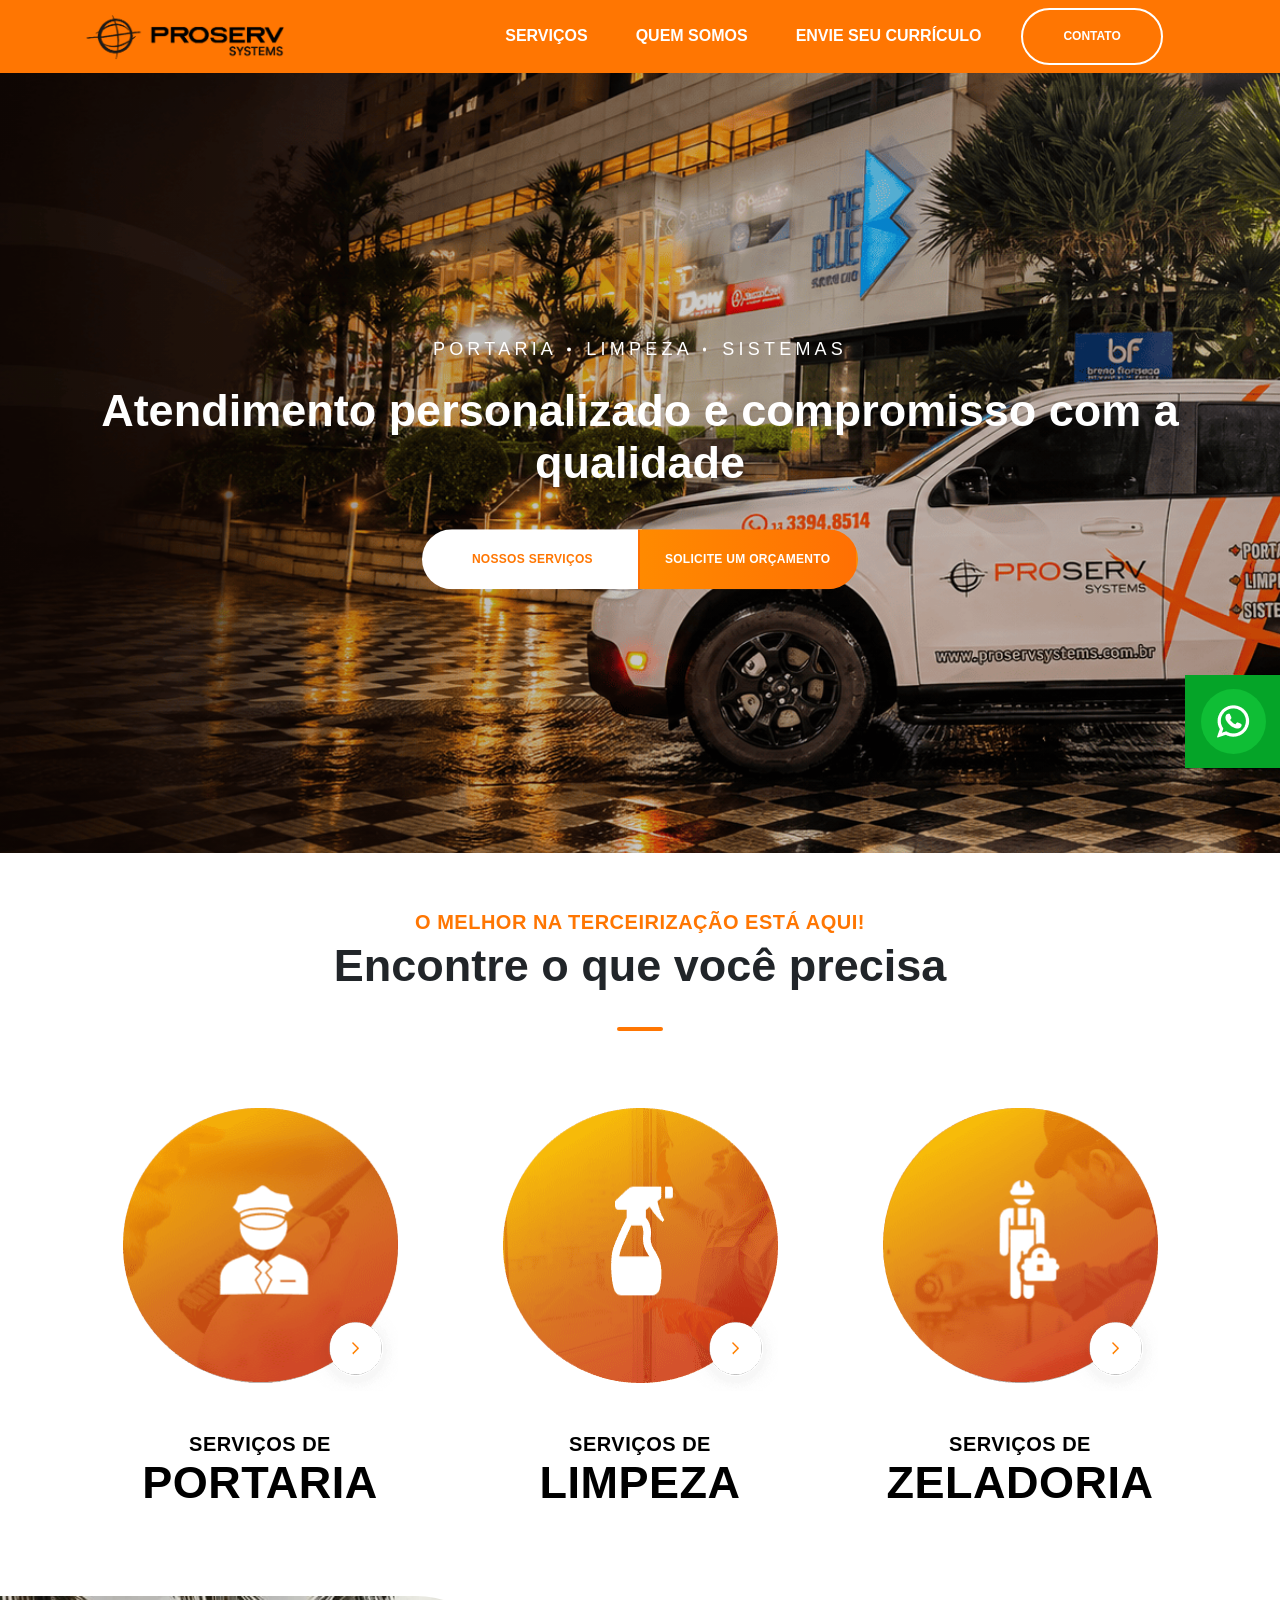
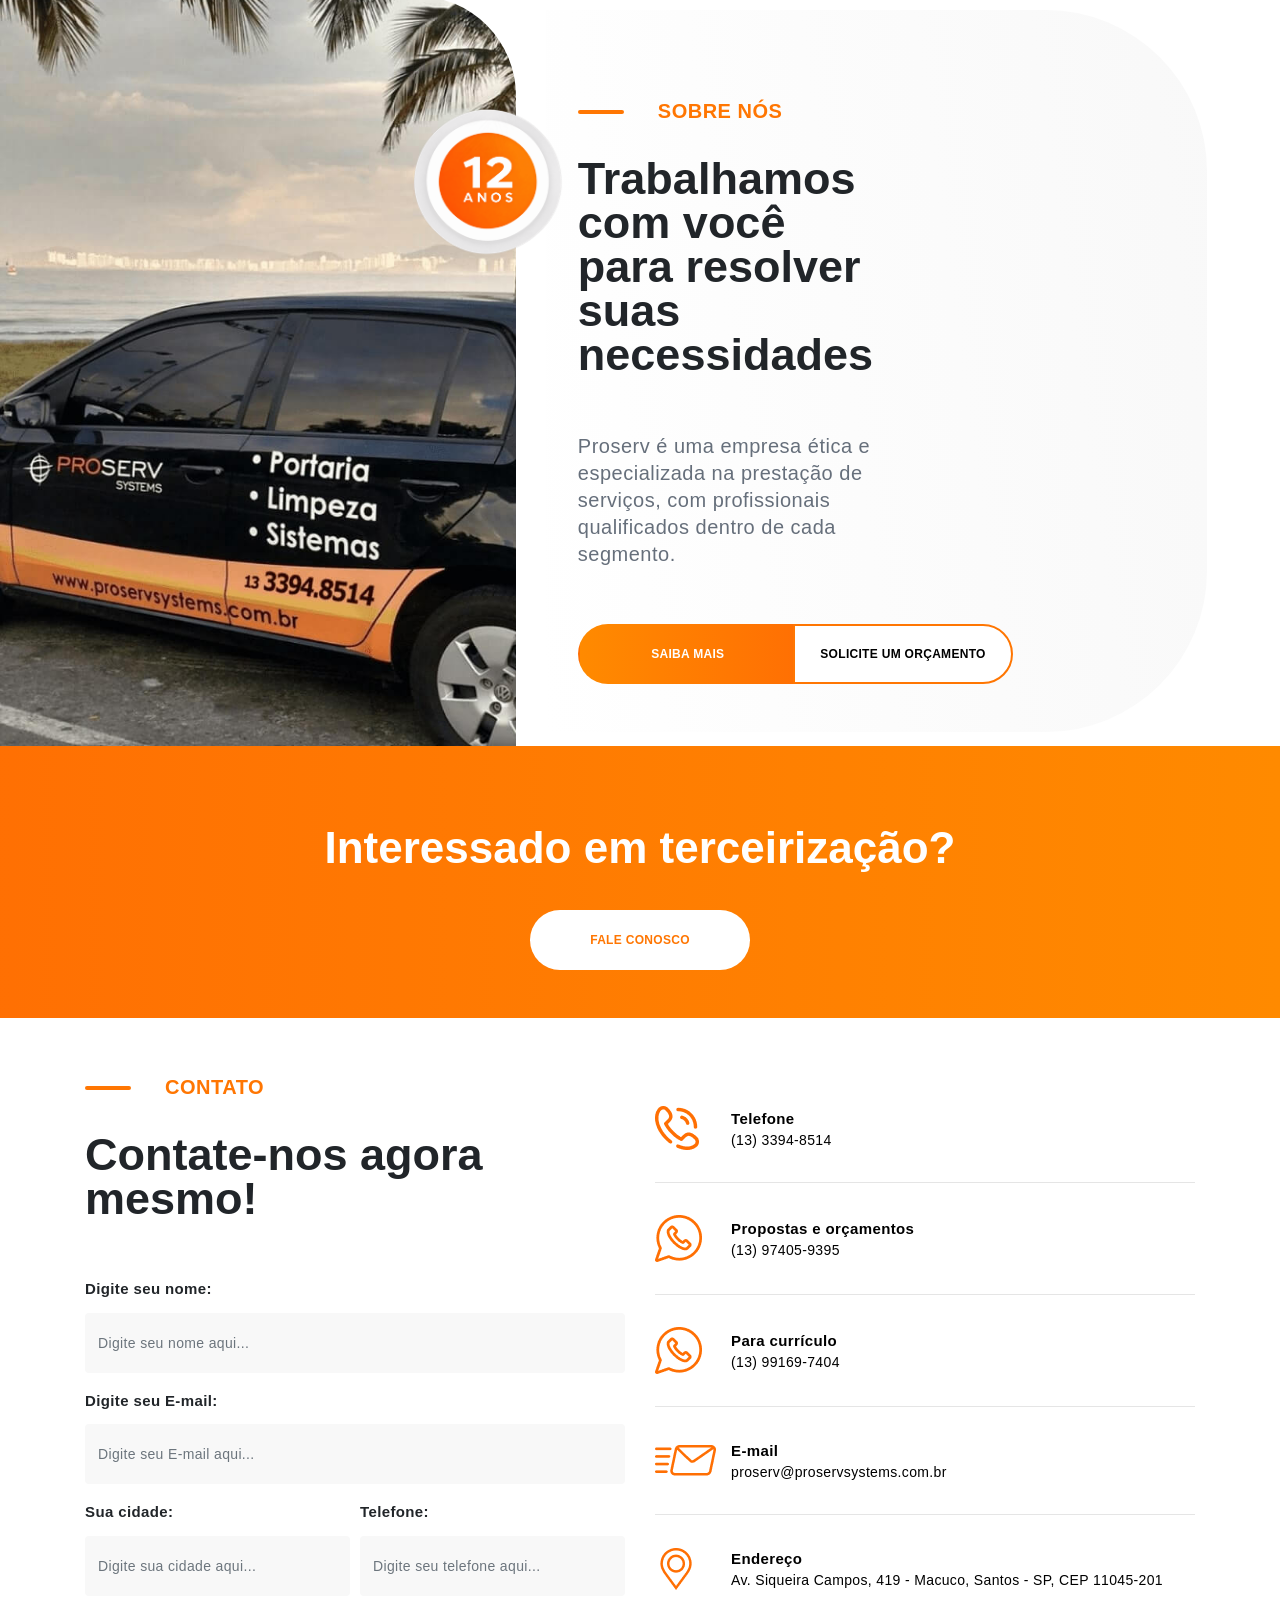
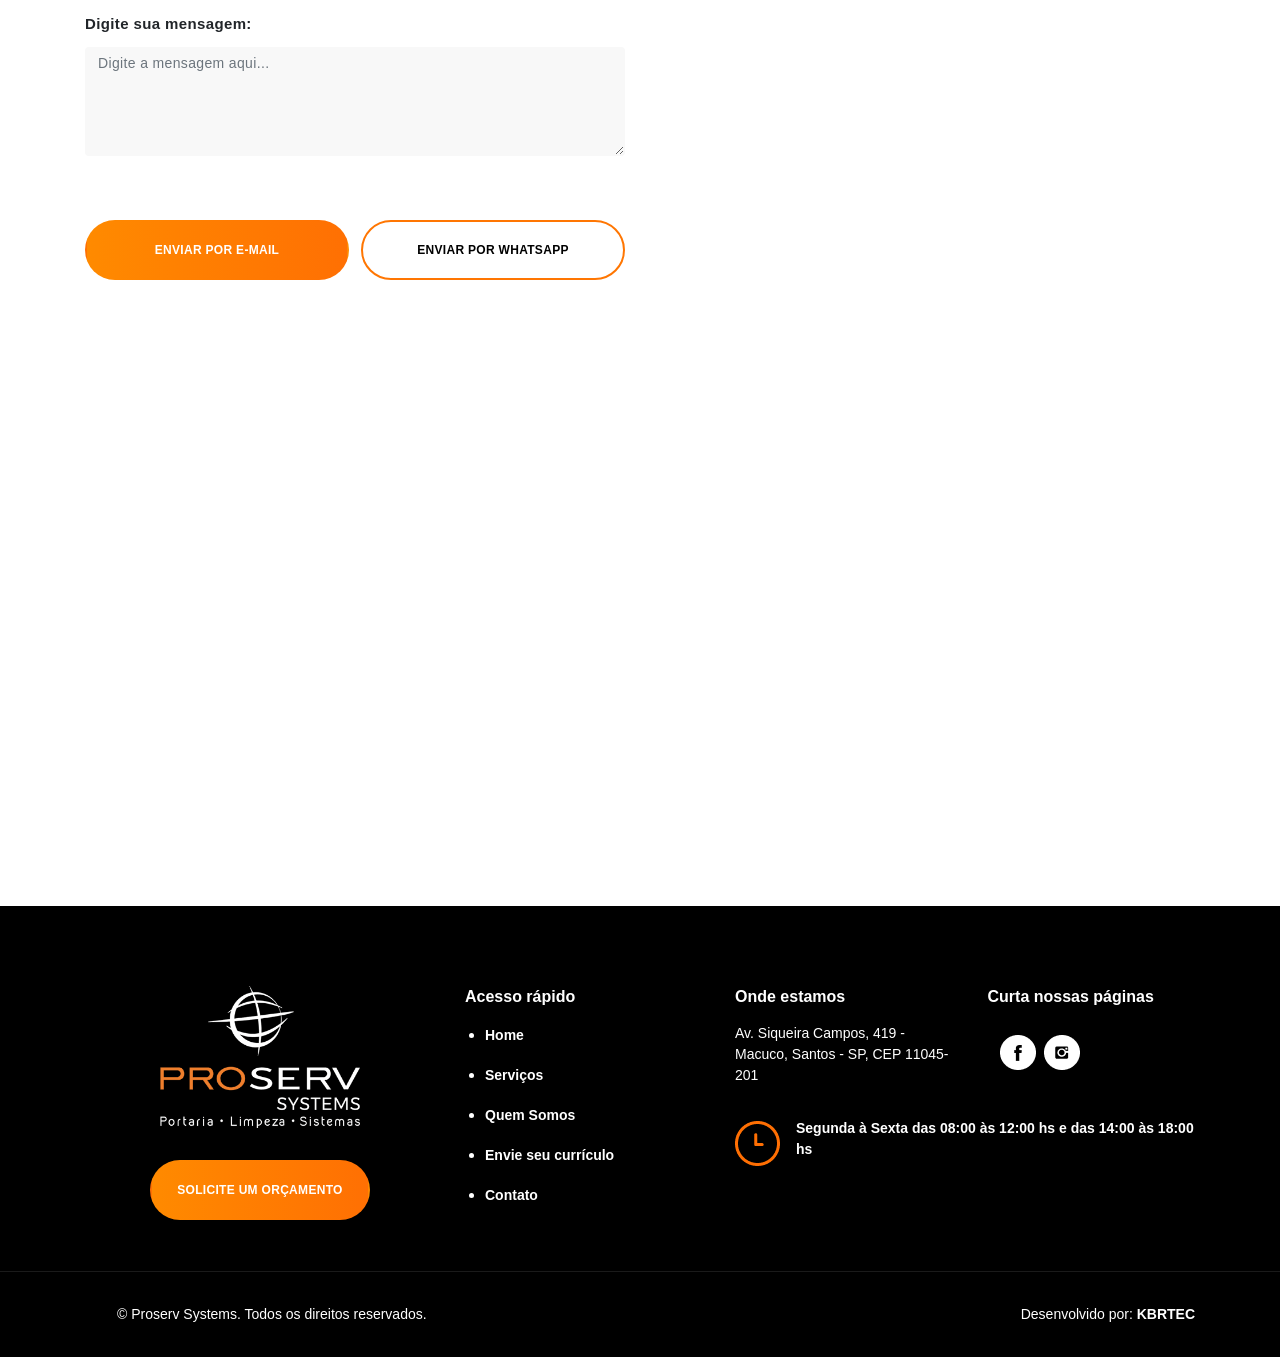
==== commit 1bc694cc: "Improve mobile hero and contact details Add a mobile-specific banner and responsive hero styling, co" ====
--- a/proserv/index.html
+++ b/proserv/index.html
@@ -173,9 +173,12 @@
             <div class="item">
                 <div class="background">
                     <div class="image">
-                        <img src="images/banner2.png"
-                            alt="Carro da Proserv Systems em frente a um prédio durante a noite."
-                            title="Serviços de Portaria, Limpeza e Zeladoria em Santos | PROSERV Systems">
+                        <picture>
+                            <source media="(max-width: 767px)" srcset="images/banner2-celular.png">
+                            <img src="images/banner2.png"
+                                alt="Carro da Proserv Systems em frente a um prédio durante a noite."
+                                title="Serviços de Portaria, Limpeza e Zeladoria em Santos | PROSERV Systems">
+                        </picture>
                     </div>
                 </div>
                 <div class="content">
@@ -547,7 +550,6 @@
                             </div>
                             <div class="content">
                                 <p class="text">Segunda à Sexta das 08:00 às 12:00 hs e das 14:00 às 18:00 hs</p>
-                                <p class="text">Sábado das 08:00 às 12:00 hs</p>
                             </div>
                         </div>
                     </div>
--- a/proserv/css/style5.css
+++ b/proserv/css/style5.css
@@ -1955,3 +1955,82 @@
   transform:rotateY(0);
   transition:1s
 }
+.slider-main .item{
+  height:calc(100vh - 67px);
+  height:clamp(520px, calc(100vh - 67px), 780px);
+  min-height:520px
+}
+.slider-main .item .background .image img{
+  top:0;
+  left:0;
+  width:100%;
+  height:100%;
+  min-width:0;
+  min-height:0;
+  object-fit:cover;
+  object-position:center
+}
+.slider-main .item .background .image::after{
+  content:'';
+  position:absolute;
+  top:0;
+  right:0;
+  bottom:0;
+  left:0;
+  background:linear-gradient(90deg, rgba(0,0,0,.38), rgba(0,0,0,.16) 65%, rgba(0,0,0,.22))
+}
+.slider-main .item .content{
+  top:50%;
+  left:0;
+  width:100%;
+  padding:0 18px;
+  box-sizing:border-box;
+  transform:translateY(-50%)
+}
+.slider-main .item .content .title{
+  width:100%;
+  font-size:clamp(1.75rem, 4vw, 2.8125rem);
+  line-height:1.15
+}
+.hero .background .img-container img{
+  top:0;
+  left:0;
+  width:100%;
+  height:100%;
+  min-width:0;
+  min-height:0;
+  object-fit:cover;
+  object-position:center
+}
+@media (min-width: 768px){
+  .slider-main .item .content{
+    left:50%;
+    width:90%;
+    max-width:1120px;
+    padding:0;
+    transform:translate(-50%, -50%)
+  }
+}
+@media (max-width: 767px){
+  .slider-main .item .background .image img{
+    object-position:25% center
+  }
+  .whatsapp-btn{
+    top:auto;
+    right:16px;
+    bottom:16px;
+    width:64px;
+    height:64px;
+    margin-right:0;
+    padding:0;
+    justify-content:center;
+    border-radius:50%
+  }
+  .whatsapp-btn .icon{
+    margin:0;
+    padding:.75rem
+  }
+  .whatsapp-btn .desc{
+    display:none
+  }
+}
